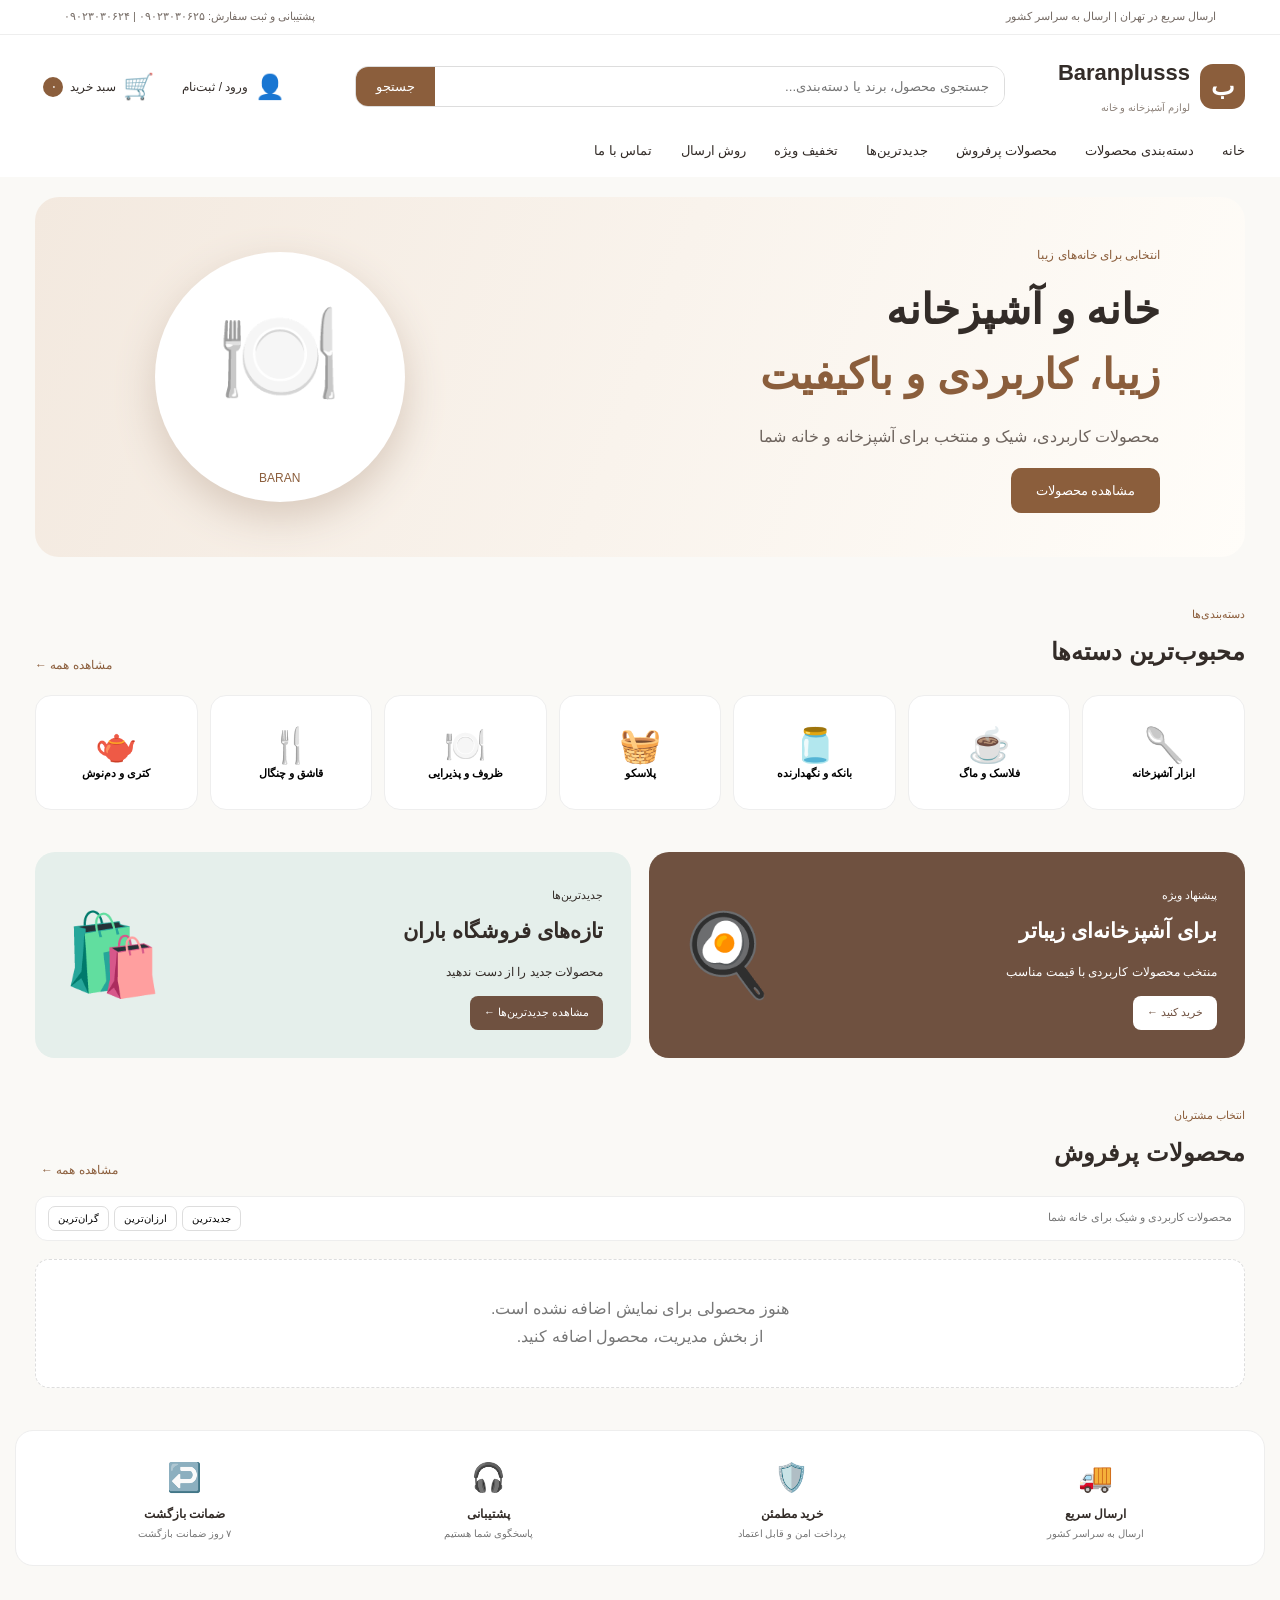
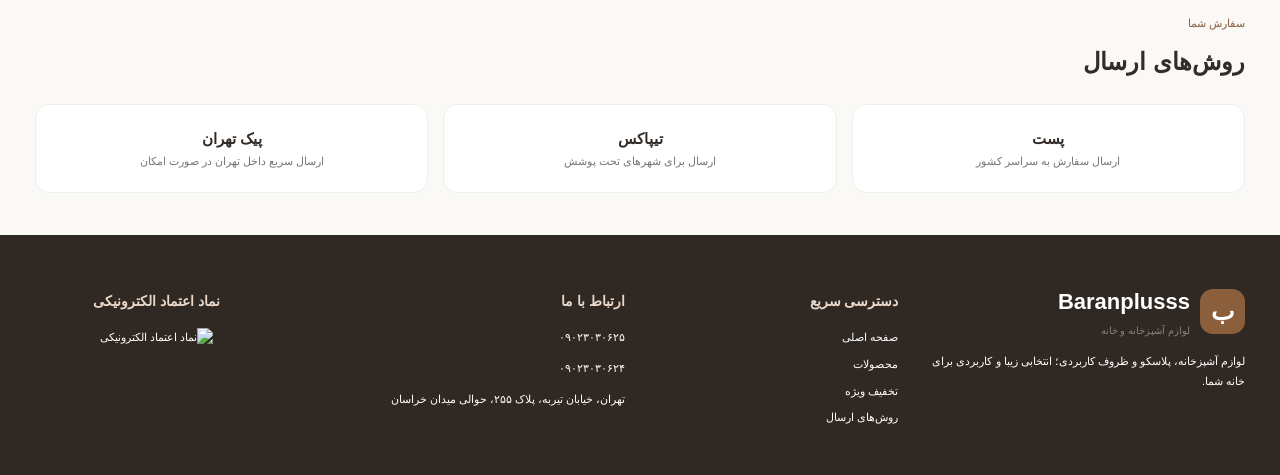
==== index.html @ 358d0032 "Add files via upload" ====
<!doctype html>
<html lang="fa" dir="rtl">
<head>
<meta charset="UTF-8">
<meta name="viewport" content="width=device-width, initial-scale=1.0">
<title>۷۶۶۰۵۲۸</title>
<link rel="stylesheet" href="style.css">
<meta name="enamad" content="7660528" />
</head>
<body>
<header class="site-header">
  <div class="topline"><div>ارسال سریع در تهران | ارسال به سراسر کشور</div><div>پشتیبانی و ثبت سفارش: ۰۹۰۲۳۰۳۰۶۲۵ | ۰۹۰۲۳۰۳۰۶۲۴</div></div>
  <div class="header-main">
    <a class="logo" href="#home"><span class="logo-mark">ب</span><span><strong>Baranplusss</strong><small>لوازم آشپزخانه و خانه</small></span></a>
    <div class="search"><input id="search" placeholder="جستجوی محصول، برند یا دسته‌بندی..."><button onclick="searchProducts()">جستجو</button></div>
    <div class="head-actions"><button class="account" onclick="openAccount()"><span class="person-icon">👤</span><span id="accountLabel">ورود / ثبت‌نام</span></button><button class="cart" onclick="showCart()"><span class="cart-icon">🛒</span><span>سبد خرید</span><b class="count" id="cartCount">۰</b></button></div>
  </div>
  <nav class="main-nav"><a href="#home">خانه</a><a href="#categories">دسته‌بندی محصولات</a><a href="#products">محصولات پرفروش</a><a href="#new">جدیدترین‌ها</a><a href="#offers">تخفیف ویژه</a><a href="#shipping">روش ارسال</a><a href="#contact">تماس با ما</a></nav>
</header>
<main id="home">
<section class="hero-wrap"><div class="hero"><div class="hero-copy"><span class="eyebrow">انتخابی برای خانه‌های زیبا</span><h1>خانه و آشپزخانه<br><b>زیبا، کاربردی و باکیفیت</b></h1><p>محصولات کاربردی، شیک و منتخب برای آشپزخانه و خانه شما</p><a class="primary" href="#products">مشاهده محصولات</a></div><div class="hero-visual"><div class="hero-circle">🍽️<span>BARAN</span></div></div></div></section>
<section id="categories" class="section"><div class="heading"><div><span>دسته‌بندی‌ها</span><h2>محبوب‌ترین دسته‌ها</h2></div><a href="#products">مشاهده همه ←</a></div><div class="cat-grid">
<button onclick="filterCategory('ابزار آشپزخانه')"><i>🥄</i><b>ابزار آشپزخانه</b></button><button onclick="filterCategory('فلاسک و ماگ')"><i>☕</i><b>فلاسک و ماگ</b></button><button onclick="filterCategory('بانکه و ظروف نگهدارنده')"><i>🫙</i><b>بانکه و نگهدارنده</b></button><button onclick="filterCategory('پلاسکو')"><i>🧺</i><b>پلاسکو</b></button><button onclick="filterCategory('ظروف و پذیرایی')"><i>🍽️</i><b>ظروف و پذیرایی</b></button><button onclick="filterCategory('قاشق و چنگال')"><i>🍴</i><b>قاشق و چنگال</b></button><button onclick="filterCategory('کتری و دم‌نوش')"><i>🫖</i><b>کتری و دم‌نوش</b></button>
</div></section>
<section id="offers" class="promo section"><div class="promo-card dark"><div><span>پیشنهاد ویژه</span><h2>برای آشپزخانه‌ای زیباتر</h2><p>منتخب محصولات کاربردی با قیمت مناسب</p><a href="#products">خرید کنید ←</a></div><div class="promo-icon">🍳</div></div><div class="promo-card light"><div><span>جدیدترین‌ها</span><h2>تازه‌های فروشگاه باران</h2><p>محصولات جدید را از دست ندهید</p><a href="#new">مشاهده جدیدترین‌ها ←</a></div><div class="promo-icon">🛍️</div></div></section>
<section id="products" class="section"><div class="heading"><div><span>انتخاب مشتریان</span><h2>محصولات پرفروش</h2></div><button class="view-all" onclick="resetProducts()">مشاهده همه ←</button></div><div class="toolbar"><span>محصولات کاربردی و شیک برای خانه شما</span><div><button onclick="sortProducts('new')">جدیدترین</button><button onclick="sortProducts('priceLow')">ارزان‌ترین</button><button onclick="sortProducts('priceHigh')">گران‌ترین</button></div></div><div id="productGrid" class="products"></div></section>
<section id="new" class="section trust-strip"><div><span>🚚</span><b>ارسال سریع</b><small>ارسال به سراسر کشور</small></div><div><span>🛡️</span><b>خرید مطمئن</b><small>پرداخت امن و قابل اعتماد</small></div><div><span>🎧</span><b>پشتیبانی</b><small>پاسخگوی شما هستیم</small></div><div><span>↩️</span><b>ضمانت بازگشت</b><small>۷ روز ضمانت بازگشت</small></div></section>
<section id="shipping" class="section shipping"><div class="heading"><div><span>سفارش شما</span><h2>روش‌های ارسال</h2></div></div><div class="shipping-grid"><div><b>پست</b><small>ارسال سفارش به سراسر کشور</small></div><div><b>تیپاکس</b><small>ارسال برای شهرهای تحت پوشش</small></div><div><b>پیک تهران</b><small>ارسال سریع داخل تهران در صورت امکان</small></div></div></section>
</main>
<footer id="contact"><div class="footer-about"><a class="logo footer-logo" href="#home"><span class="logo-mark">ب</span><span><strong>Baranplusss</strong><small>لوازم آشپزخانه و خانه</small></span></a><p>لوازم آشپزخانه، پلاسکو و ظروف کاربردی؛ انتخابی زیبا و کاربردی برای خانه شما.</p></div><div><h3>دسترسی سریع</h3><a href="#home">صفحه اصلی</a><a href="#products">محصولات</a><a href="#offers">تخفیف ویژه</a><a href="#shipping">روش‌های ارسال</a></div><div><h3>ارتباط با ما</h3><p>۰۹۰۲۳۰۳۰۶۲۵</p><p>۰۹۰۲۳۰۳۰۶۲۴</p><p>تهران، خیابان تیربه، پلاک ۲۵۵، حوالی میدان خراسان</p></div><div class="trust"><h3>نماد اعتماد الکترونیکی</h3><div id="enamad-seal"><a referrerpolicy='origin' target='_blank' href='https://trustseal.enamad.ir/?id=7609606&Code=vjbl4SvuzmRtcVj6B2x0D2SZKfOHDxRC'><img referrerpolicy='origin' src='https://trustseal.enamad.ir/logo.aspx?id=7609606&Code=vjbl4SvuzmRtcVj6B2x0D2SZKfOHDxRC' alt='نماد اعتماد الکترونیکی' code='vjbl4SvuzmRtcVj6B2x0D2SZKfOHDxRC'></a></div></div></footer>
<div id="productModal" class="modal"></div><div id="accountModal" class="modal"></div><div id="cartModal" class="modal"></div><div id="checkoutModal" class="modal"></div><div id="toast" class="toast"></div>
<script>
const defaultProducts=[];let products=JSON.parse(localStorage.getItem('baran_products')||'null')||defaultProducts;let cartItems=JSON.parse(localStorage.getItem('baran_cart')||'[]');let galleryIndex=0;let selectedProduct=null;
const faDigits='۰۱۲۳۴۵۶۷۸۹';function num(v){let s=String(v??'').replace(/[۰-۹]/g,d=>String(faDigits.indexOf(d))).replace(/[٠-٩]/g,d=>String('٠١٢٣٤٥٦٧٨٩'.indexOf(d))).replace(/[٬,،\s]/g,'');return Number(s.replace(/[^0-9.-]/g,''))||0}function money(v){return num(v).toLocaleString('fa-IR')}function saveCart(){localStorage.setItem('baran_cart',JSON.stringify(cartItems))}function saveProducts(){localStorage.setItem('baran_products',JSON.stringify(products))}
function imageList(p){let a=Array.isArray(p.images)?p.images.filter(Boolean):[];if(!a.length&&p.image)a=[p.image];return a}function discount(p){let old=num(p.oldPrice||p.originalPrice);let price=num(p.price);return old>price?Math.round((old-price)/old*100):0}
function render(list=products){const grid=document.querySelector('#productGrid');if(!list.length){grid.innerHTML='<div class="empty-products">هنوز محصولی برای نمایش اضافه نشده است.<br><a href="admin.html">از بخش مدیریت، محصول اضافه کنید.</a></div>';updateCartCount();return}grid.innerHTML=list.map((p,i)=>{let imgs=imageList(p),d=discount(p),old=num(p.oldPrice||p.originalPrice);let src=imgs[0];return `<article class="product"><div class="pic" onclick="openProduct(${i})" style="cursor:pointer">${d?`<span class="badge">٪${money(d)} تخفیف</span>`:''}<button class="heart" onclick="event.stopPropagation();showToast('به علاقه‌مندی‌ها اضافه شد')">♡</button>${src?`<img src="${src}" alt="${p.name}">`:`<span class="pic-fallback">${p.emoji||'🛍️'}</span>`}${imgs.length>1?`<span class="dots">${imgs.map((_,j)=>`<i class="${j===0?'active':''}"></i>`).join('')}</span>`:''}</div><div class="product-body"><span class="product-cat">${p.cat||'خانه و آشپزخانه'}</span><h3>${p.name}</h3><div class="price-row"><div><div class="price">${money(p.price)} <small>تومان</small></div>${old>num(p.price)?`<div class="old-price">${money(old)} تومان</div>`:''}</div>${d?`<span class="discount">٪${money(d)}</span>`:''}</div><div class="stock">${Number(p.stock||0)>0?'موجود':'ناموجود'}</div><button class="add" ${Number(p.stock||0)<=0?'disabled':''} onclick="addToCart(${i})">افزودن به سبد خرید 🛒</button></div></article>`}).join('');updateCartCount()}
function updateCartCount(){let n=cartItems.reduce((s,x)=>s+Number(x.qty||0),0);document.querySelector('#cartCount').textContent=n.toLocaleString('fa-IR')}
function addToCart(i){let p=products[i];if(!p||Number(p.stock||0)<=0)return showToast('این محصول ناموجود است');let x=cartItems.find(x=>x.productIndex===i);if(x)x.qty++;else cartItems.push({productIndex:i,qty:1});saveCart();updateCartCount();showToast('محصول به سبد خرید اضافه شد')}
function openProduct(i){selectedProduct=products[i];galleryIndex=0;let p=selectedProduct,imgs=imageList(p),d=discount(p),old=num(p.oldPrice||p.originalPrice);let m=document.querySelector('#productModal');m.innerHTML=`<div class="modal-card"><button class="close" onclick="closeModal('productModal')">✕</button><div class="detail-grid"><div><div class="gallery-main">${imgs.length?`<img id="galleryImage" src="${imgs[0]}" alt="${p.name}">`:`<span class="pic-fallback">${p.emoji||'🛍️'}</span>`}${imgs.length>1?`<button class="gallery-arrow next" onclick="galleryMove(1)">‹</button><button class="gallery-arrow prev" onclick="galleryMove(-1)">›</button>`:''}</div>${imgs.length>1?`<div class="thumbs">${imgs.map((x,j)=>`<button class="${j===0?'active':''}" onclick="setGallery(${j})"><img src="${x}"></button>`).join('')}</div>`:''}</div><div class="detail-info"><span class="product-cat">${p.cat||'خانه و آشپزخانه'}</span><h2>${p.name}</h2><div class="price-row"><div><div class="price">${money(p.price)} تومان</div>${old>num(p.price)?`<div class="old-price">${money(old)} تومان</div>`:''}</div>${d?`<span class="discount">٪${money(d)} تخفیف</span>`:''}</div><div class="detail-specs">${p.description?`<b>توضیحات</b><br>${p.description}<br><br>`:''}${p.color?`🎨 رنگ: ${p.color}<br>`:''}${p.dimensions?`📏 ابعاد: ${p.dimensions}<br>`:''}${p.material?`🧱 جنس: ${p.material}<br>`:''}${p.brand?`🏷️ برند: ${p.brand}<br>`:''}${p.weight?`⚖️ وزن: ${p.weight}<br>`:''}📦 وضعیت: ${Number(p.stock||0)>0?'موجود':'ناموجود'}</div><button class="add" ${Number(p.stock||0)<=0?'disabled':''} onclick="addToCart(products.indexOf(selectedProduct));closeModal('productModal')">افزودن به سبد خرید 🛒</button></div></div></div>`;m.classList.add('open')}
function galleryMove(d){let imgs=imageList(selectedProduct);galleryIndex=(galleryIndex+d+imgs.length)%imgs.length;setGallery(galleryIndex)}function setGallery(i){let imgs=imageList(selectedProduct);galleryIndex=i;let im=document.querySelector('#galleryImage');if(im)im.src=imgs[i];document.querySelectorAll('.thumbs button').forEach((b,j)=>b.classList.toggle('active',j===i))}
function openAccount(){let u=JSON.parse(localStorage.getItem('baran_user')||'null');let m=document.querySelector('#accountModal');m.innerHTML=`<div class="modal-card account-form"><button class="close" onclick="closeModal('accountModal')">✕</button>${u?`<h2>👤 حساب کاربری</h2><p>سلام ${u.name||''} 🌷</p><p>شماره موبایل: ${u.phone||'-'}</p><p>ایمیل: ${u.email||'-'}</p><div class="account-note">اطلاعات حساب روی همین مرورگر ذخیره می‌شود.</div><button onclick="localStorage.removeItem('baran_user');closeModal('accountModal');updateAccount()">خروج از حساب</button>`:`<h2>ورود / ثبت‌نام</h2><p class="account-note">برای خرید راحت‌تر، اطلاعات خود را ثبت کنید.</p><input id="uName" placeholder="نام و نام خانوادگی"><input id="uPhone" placeholder="شماره موبایل"><input id="uEmail" type="email" placeholder="ایمیل (اختیاری)"><button onclick="saveUser()">ثبت اطلاعات</button>`}</div>`;m.classList.add('open')}
function saveUser(){let name=document.querySelector('#uName').value.trim(),phone=document.querySelector('#uPhone').value.trim(),email=document.querySelector('#uEmail').value.trim();if(!name||!phone)return showToast('نام و شماره موبایل را وارد کنید');localStorage.setItem('baran_user',JSON.stringify({name,phone,email}));closeModal('accountModal');updateAccount();showToast('اطلاعات حساب ذخیره شد')}
function updateAccount(){let u=JSON.parse(localStorage.getItem('baran_user')||'null');document.querySelector('#accountLabel').textContent=u?'حساب من':'ورود / ثبت‌نام'}
function showCart(){let m=document.querySelector('#cartModal');if(!cartItems.length){m.innerHTML='<div class="modal-card"><button class="close" onclick="closeModal(\'cartModal\')">✕</button><h2>🛒 سبد خرید</h2><p>سبد خرید شما خالی است.</p></div>';m.classList.add('open');return}let rows=cartItems.map((x,i)=>{let p=products[x.productIndex];return p?`<div class="cart-item"><div><b>${p.name}</b><br>${money(p.price)} تومان</div><div class="qty"><button onclick="changeQty(${i},-1)">−</button> ${x.qty} <button onclick="changeQty(${i},1)">+</button></div></div>`:''}).join('');m.innerHTML=`<div class="modal-card"><button class="close" onclick="closeModal('cartModal')">✕</button><h2>🛒 سبد خرید</h2>${rows}<div class="cart-total">جمع کل: ${money(cartTotal())} تومان</div><button class="add" onclick="checkout()">ادامه و ثبت سفارش 💳</button></div>`;m.classList.add('open')}
function cartTotal(){return cartItems.reduce((t,x)=>{let p=products[x.productIndex];return t+(p?num(p.price)*Number(x.qty||0):0)},0)}function changeQty(i,d){if(!cartItems[i])return;cartItems[i].qty+=d;if(cartItems[i].qty<=0)cartItems.splice(i,1);saveCart();updateCartCount();showCart()}
function checkout(){let u=JSON.parse(localStorage.getItem('baran_user')||'null');document.querySelector('#cartModal').classList.remove('open');let m=document.querySelector('#checkoutModal');m.innerHTML=`<div class="modal-card checkout-form"><button class="close" onclick="closeModal('checkoutModal')">✕</button><h2>🧾 ثبت سفارش</h2><p>مبلغ سفارش: <b>${money(cartTotal())} تومان</b></p><input id="cname" value="${u?.name||''}" placeholder="نام و نام خانوادگی"><input id="phone" value="${u?.phone||''}" placeholder="شماره موبایل"><textarea id="address" placeholder="آدرس کامل ارسال"></textarea><input id="postal" placeholder="کد پستی ۱۰ رقمی"><select id="shipping"><option>پست</option><option>تیپاکس</option><option>پیک تهران</option></select><button onclick="fakePayment()">پرداخت آنلاین 💳</button></div>`;m.classList.add('open')}
function fakePayment(){let name=document.querySelector('#cname').value.trim(),phone=document.querySelector('#phone').value.trim(),address=document.querySelector('#address').value.trim(),postal=document.querySelector('#postal').value.trim();if(!name||!phone||!address||!postal)return showToast('لطفاً اطلاعات سفارش را کامل کنید');showToast('ثبت سفارش آزمایشی انجام شد؛ درگاه واقعی پس از تأیید بیت‌پی متصل می‌شود');closeModal('checkoutModal')}
function closeModal(id){document.querySelector('#'+id).classList.remove('open')}function showToast(t){let x=document.querySelector('#toast');x.textContent=t;x.style.display='block';setTimeout(()=>x.style.display='none',2300)}function searchProducts(){let q=document.querySelector('#search').value.trim();render(q?products.filter(p=>(p.name+' '+p.cat+' '+(p.brand||'')).includes(q)):products);document.querySelector('#products').scrollIntoView({behavior:'smooth'})}function filterCategory(cat){render(products.filter(p=>p.cat===cat));document.querySelector('#products').scrollIntoView({behavior:'smooth'})}function resetProducts(){render()}function sortProducts(type){let a=[...products];if(type==='priceLow')a.sort((x,y)=>num(x.price)-num(y.price));if(type==='priceHigh')a.sort((x,y)=>num(y.price)-num(x.price));if(type==='new')a.reverse();render(a)}updateAccount();render();
</script>
</body>
</html>
---- style.css ----
*{box-sizing:border-box}html{scroll-behavior:smooth}body{margin:0;background:#faf9f6;color:#332c28;font-family:Tahoma,Arial,sans-serif;line-height:1.8}button,input,textarea,select{font-family:inherit}button,a{cursor:pointer}a{text-decoration:none;color:inherit}.topline{background:#fff;border-bottom:1px solid #eee;padding:7px 5%;display:flex;justify-content:space-between;color:#756b65;font-size:11px}.site-header{background:#fff}.header-main{max-width:1250px;margin:auto;padding:18px 20px;display:flex;align-items:center;gap:20px}.logo{display:flex;align-items:center;gap:10px;min-width:220px}.logo-mark{width:45px;height:45px;border-radius:13px;background:#8b5e3c;color:#fff;display:grid;place-items:center;font-size:25px;font-weight:bold}.logo strong{font-size:22px;display:block}.logo small{font-size:10px;color:#8c8179}.search{flex:1;display:flex;border:1px solid #ddd;border-radius:13px;overflow:hidden;max-width:650px}.search input{border:0;outline:0;padding:12px 15px;flex:1;background:#fff}.search button{border:0;background:#8b5e3c;color:#fff;padding:0 20px}.head-actions{display:flex;align-items:center;gap:12px;margin-right:auto}.account,.cart{border:0;background:#fff;color:#332c28;display:flex;align-items:center;gap:7px;padding:8px;border-radius:10px;font-size:12px}.account:hover,.cart:hover{background:#f3eee9}.person-icon{font-size:24px}.cart-icon{font-size:25px}.count{background:#8b5e3c;color:#fff;border-radius:50%;min-width:20px;height:20px;display:grid;place-items:center;font-size:10px}.main-nav{max-width:1250px;margin:auto;display:flex;gap:28px;padding:0 20px 14px;font-size:13px}.main-nav a:hover{color:#8b5e3c}.hero-wrap{max-width:1250px;margin:20px auto;padding:0 20px}.hero{min-height:360px;border-radius:24px;background:linear-gradient(110deg,#f3e9df,#fffdf9);display:flex;align-items:center;justify-content:space-between;overflow:hidden;padding:35px 7%}.hero-copy{max-width:600px}.eyebrow{font-size:12px;color:#8b5e3c}.hero h1{font-size:42px;line-height:1.55;margin:8px 0}.hero h1 b{color:#8b5e3c}.hero p{color:#6e645e}.primary{display:inline-block;background:#8b5e3c;color:#fff;padding:11px 25px;border-radius:10px;font-size:13px}.hero-visual{width:320px;height:280px;display:grid;place-items:center}.hero-circle{width:250px;height:250px;border-radius:50%;background:#fff;box-shadow:0 15px 40px #d8c9bc;display:grid;place-items:center;font-size:100px}.hero-circle span{font-size:12px;color:#8b5e3c}.section{max-width:1250px;margin:42px auto;padding:0 20px}.heading{display:flex;justify-content:space-between;align-items:end;margin-bottom:18px}.heading span{font-size:11px;color:#8b5e3c}.heading h2{margin:3px 0;font-size:24px}.heading a,.view-all{border:0;background:none;color:#8b5e3c;font-size:12px}.cat-grid{display:grid;grid-template-columns:repeat(7,1fr);gap:12px}.cat-grid button{background:#fff;border:1px solid #eee;border-radius:16px;padding:16px 5px;min-height:115px;transition:.2s}.cat-grid button:hover{transform:translateY(-3px);box-shadow:0 8px 20px #0000000b}.cat-grid i{font-style:normal;font-size:34px;display:block}.cat-grid b{font-size:11px}.promo{display:grid;grid-template-columns:1fr 1fr;gap:18px}.promo-card{border-radius:20px;padding:28px;min-height:180px;display:flex;justify-content:space-between;align-items:center;overflow:hidden}.promo-card.dark{background:#6f5140;color:#fff}.promo-card.light{background:#e5efeb}.promo-card span{font-size:11px}.promo-card h2{margin:4px 0;font-size:21px}.promo-card p{font-size:12px}.promo-card a{display:inline-block;background:#fff;color:#6f5140;padding:7px 14px;border-radius:8px;font-size:11px}.promo-card.light a{background:#6f5140;color:#fff}.promo-icon{font-size:80px}.toolbar{display:flex;justify-content:space-between;align-items:center;background:#fff;border:1px solid #eee;border-radius:12px;padding:9px 12px;margin-bottom:18px;font-size:11px;color:#777}.toolbar button{background:#fff;border:1px solid #ddd;border-radius:7px;padding:6px 9px;margin-right:5px;font-size:10px}.products{display:grid;grid-template-columns:repeat(4,1fr);gap:17px}.product{background:#fff;border:1px solid #eee;border-radius:17px;padding:9px;overflow:hidden;transition:.2s;box-shadow:0 4px 16px #00000008}.product:hover{transform:translateY(-3px);box-shadow:0 12px 28px #00000012}.pic{height:245px;background:#f8f5f2;border-radius:13px;position:relative;display:flex;align-items:center;justify-content:center;overflow:hidden}.pic img{width:100%;height:100%;object-fit:contain}.pic-fallback{font-size:70px}.badge{position:absolute;right:9px;top:9px;background:#b94b42;color:#fff;border-radius:8px;padding:2px 7px;font-size:10px;z-index:2}.heart{position:absolute;left:8px;top:8px;border:0;background:#fff;width:30px;height:30px;border-radius:50%;z-index:2}.dots{position:absolute;bottom:8px;left:50%;transform:translateX(-50%);display:flex;gap:4px;z-index:2}.dots i{width:5px;height:5px;border-radius:50%;background:#aaa}.dots i.active{background:#8b5e3c}.product-body{padding:8px 4px}.product-cat{font-size:9px;color:#999}.product h3{font-size:13px;min-height:43px;margin:4px 0}.price-row{display:flex;align-items:center;justify-content:space-between;min-height:44px;gap:5px}.price{font-weight:bold;font-size:15px}.old-price{font-size:10px;color:#aaa;text-decoration:line-through}.discount{background:#f2e1db;color:#9a4a3d;border-radius:6px;padding:2px 5px;font-size:9px}.add{width:100%;border:0;background:#8b5e3c;color:#fff;border-radius:9px;padding:9px;font-size:11px;margin-top:8px}.add:disabled{background:#bbb}.stock{font-size:9px;color:#777}.trust-strip{display:grid;grid-template-columns:repeat(4,1fr);background:#fff;border:1px solid #eee;border-radius:18px;padding:22px;gap:10px}.trust-strip div{text-align:center}.trust-strip span{font-size:28px;display:block}.trust-strip b,.trust-strip small{display:block}.trust-strip b{font-size:12px}.trust-strip small{font-size:10px;color:#777}.shipping-grid{display:grid;grid-template-columns:repeat(3,1fr);gap:15px}.shipping-grid div{background:#fff;border:1px solid #eee;border-radius:14px;padding:20px;text-align:center}.shipping-grid b,.shipping-grid small{display:block}.shipping-grid b{font-size:15px}.shipping-grid small{font-size:11px;color:#777}footer{background:#302823;color:#fff;padding:40px max(20px,calc((100% - 1210px)/2));display:grid;grid-template-columns:1.3fr 1fr 1.3fr 1fr;gap:30px;font-size:11px}footer h3{color:#ead9ca;font-size:14px}footer a{display:block;margin:7px 0}.footer-note{color:#c8bdb6}.trust{text-align:center}.enamad-box{display:inline-flex;background:#fff;border-radius:12px;padding:8px;min-width:115px;min-height:115px;align-items:center;justify-content:center}.enamad-box img{max-width:105px;max-height:105px}.empty-products{grid-column:1/-1;background:#fff;border:1px dashed #ddd;padding:35px;border-radius:14px;text-align:center;color:#777}.modal{position:fixed;inset:0;background:#0008;z-index:9999;display:none;padding:20px;overflow:auto}.modal.open{display:flex;align-items:center;justify-content:center}.modal-card{background:#fff;border-radius:20px;width:min(900px,100%);max-height:92vh;overflow:auto;padding:20px;position:relative}.close{position:absolute;left:14px;top:12px;border:0;background:#eee;border-radius:50%;width:32px;height:32px}.detail-grid{display:grid;grid-template-columns:1fr 1fr;gap:25px}.gallery-main{height:390px;background:#f8f5f2;border-radius:16px;display:flex;align-items:center;justify-content:center;position:relative;overflow:hidden}.gallery-main img{width:100%;height:100%;object-fit:contain}.gallery-arrow{position:absolute;top:50%;transform:translateY(-50%);border:0;background:#fff9;width:38px;height:38px;border-radius:50%;font-size:20px}.gallery-arrow.next{left:10px}.gallery-arrow.prev{right:10px}.thumbs{display:flex;gap:7px;overflow:auto;margin-top:8px}.thumbs button{width:65px;height:65px;border:2px solid transparent;background:#f8f5f2;border-radius:9px;padding:2px}.thumbs button.active{border-color:#8b5e3c}.thumbs img{width:100%;height:100%;object-fit:contain}.detail-info h2{font-size:23px;margin:5px 0}.detail-specs{background:#faf8f5;border-radius:12px;padding:12px;font-size:11px;margin:15px 0}.detail-buy{display:flex;gap:10px;align-items:center}.account-form{max-width:430px;margin:auto}.account-form h2{margin-top:5px}.account-form input,.checkout-form input,.checkout-form textarea,.checkout-form select{width:100%;border:1px solid #ddd;border-radius:9px;padding:11px;margin:5px 0;outline:none}.account-form button,.checkout-form button{border:0;background:#8b5e3c;color:#fff;border-radius:9px;padding:10px 18px}.account-note{font-size:10px;color:#777;background:#faf8f5;padding:9px;border-radius:8px;margin:10px 0}.cart-item{display:flex;justify-content:space-between;gap:12px;padding:12px 0;border-bottom:1px solid #eee}.qty button{border:1px solid #ddd;background:#fff;border-radius:5px;width:25px}.cart-total{font-weight:bold;font-size:16px;margin:15px 0}.toast{position:fixed;bottom:22px;left:50%;transform:translateX(-50%);background:#302823;color:#fff;padding:11px 18px;border-radius:9px;z-index:10000;display:none;font-size:11px}@media(max-width:950px){.cat-grid{grid-template-columns:repeat(4,1fr)}.products{grid-template-columns:repeat(3,1fr)}footer{grid-template-columns:repeat(2,1fr)}}@media(max-width:700px){.topline{justify-content:center;text-align:center}.topline>div:first-child{display:none}.header-main{flex-wrap:wrap}.logo{min-width:auto}.head-actions{margin-right:0}.search{order:3;flex-basis:100%}.main-nav{overflow:auto;white-space:nowrap;gap:18px}.hero{flex-direction:column;text-align:center;padding:25px 15px}.hero h1{font-size:32px}.hero-visual{height:200px}.hero-circle{width:170px;height:170px;font-size:65px}.cat-grid{grid-template-columns:repeat(2,1fr)}.promo{grid-template-columns:1fr}.products{grid-template-columns:repeat(2,1fr);gap:10px}.pic{height:180px}.product h3{font-size:11px}.price{font-size:13px}.price-row{align-items:flex-start}.toolbar{flex-direction:column;align-items:flex-start;gap:8px}.trust-strip{grid-template-columns:repeat(2,1fr);gap:20px}.shipping-grid{grid-template-columns:1fr}footer{grid-template-columns:1fr;text-align:center}.detail-grid{grid-template-columns:1fr}.gallery-main{height:300px}.modal{padding:10px}}
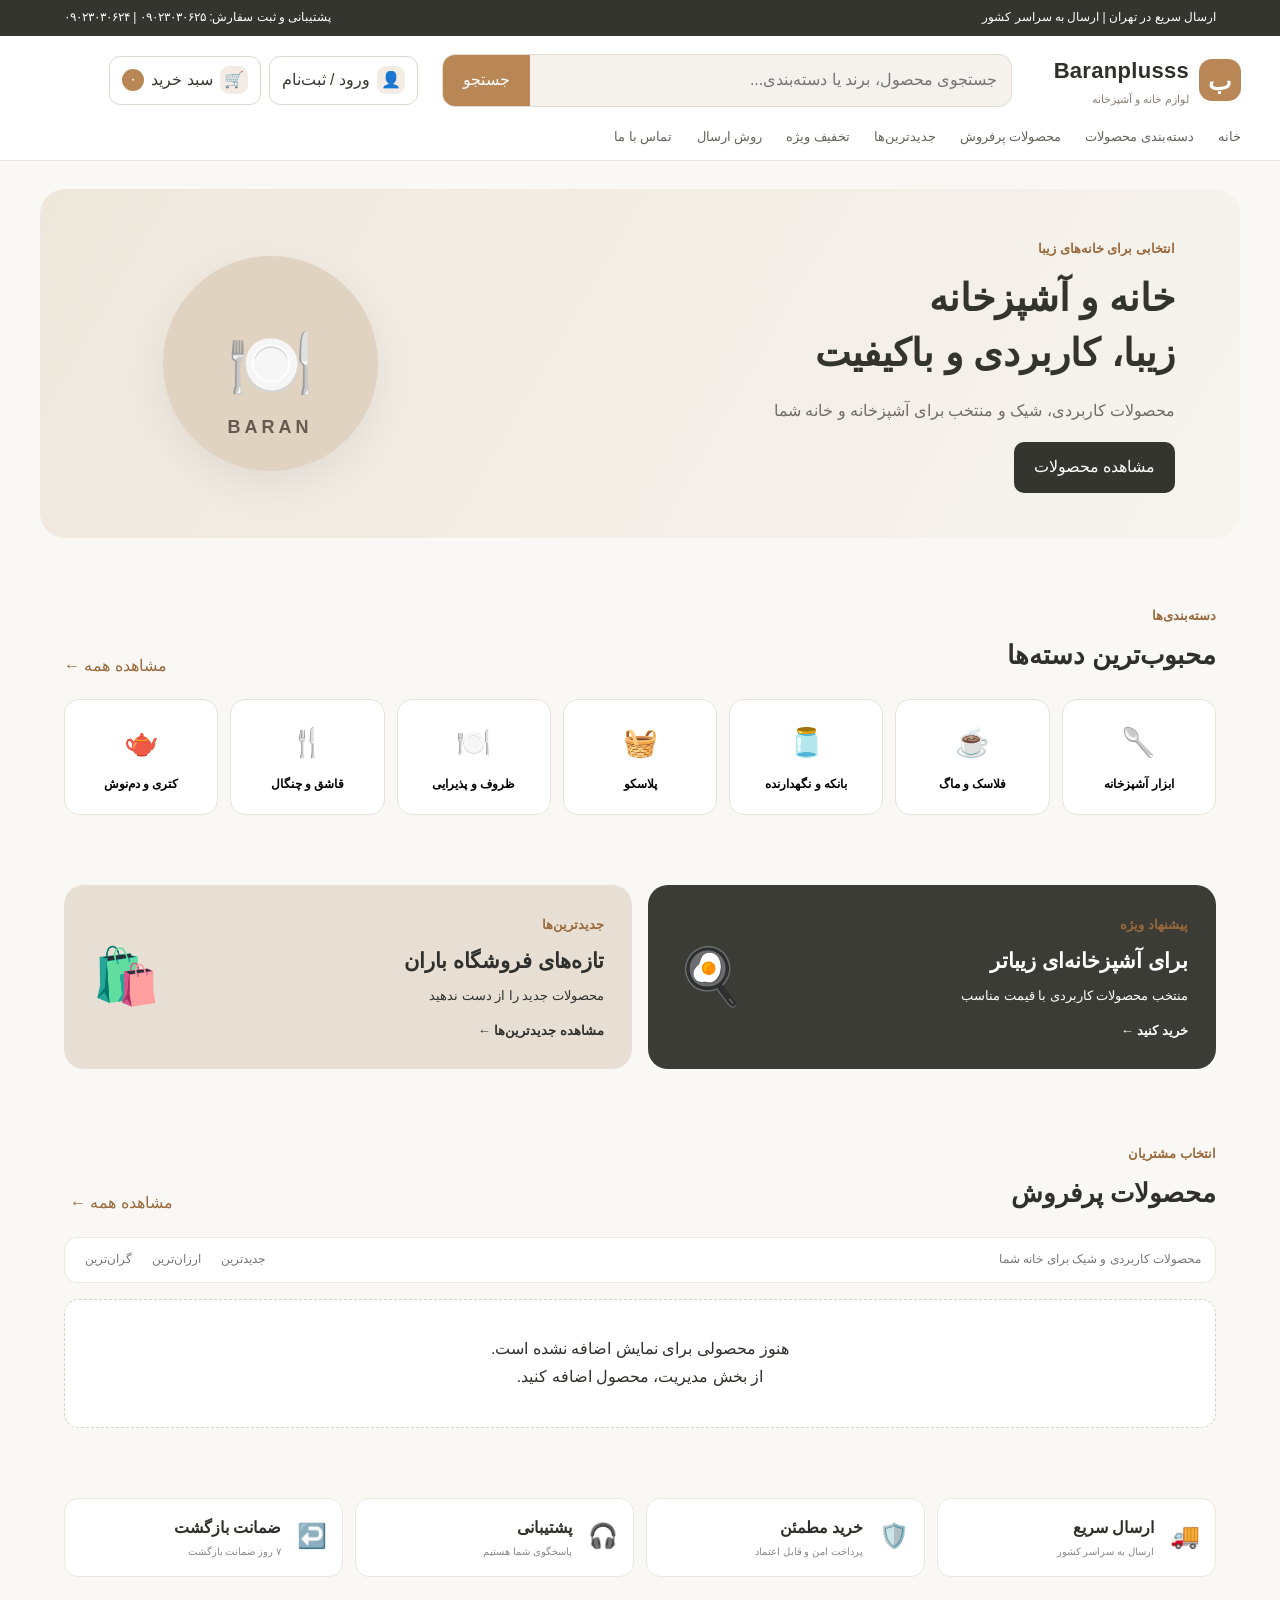
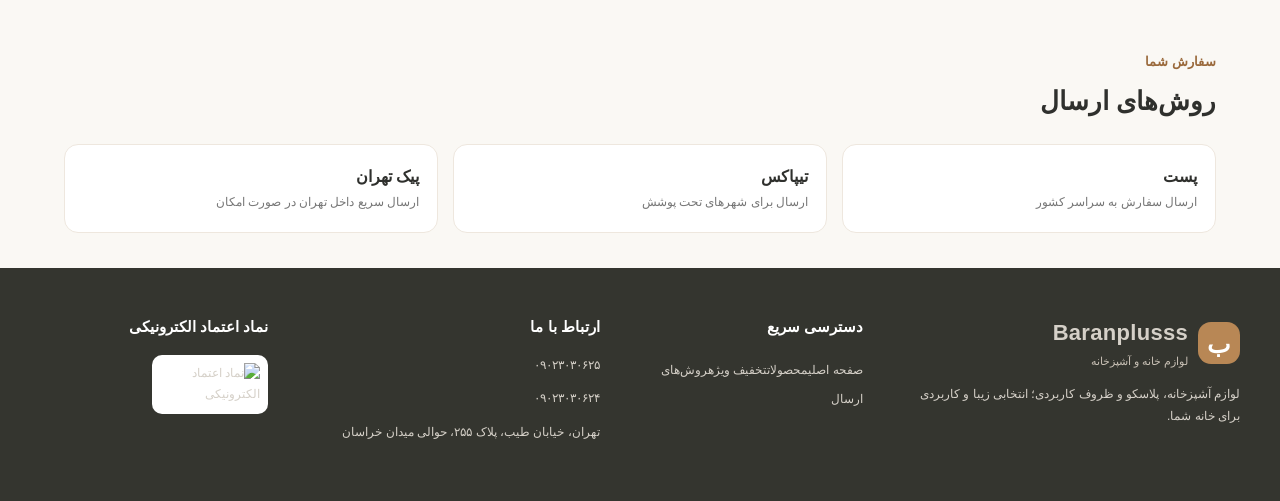
==== commit d9ed55fc: "Add files via upload" ====
--- a/index.html
+++ b/index.html
@@ -3,7 +3,7 @@
 <head>
 <meta charset="UTF-8">
 <meta name="viewport" content="width=device-width, initial-scale=1.0">
-<title>۷۶۶۰۵۲۸</title>
+<title>Baranplusss | خانه و آشپزخانه</title>
 <link rel="stylesheet" href="style.css">
 <meta name="enamad" content="7660528" />
 </head>
@@ -11,7 +11,7 @@
 <header class="site-header">
   <div class="topline"><div>ارسال سریع در تهران | ارسال به سراسر کشور</div><div>پشتیبانی و ثبت سفارش: ۰۹۰۲۳۰۳۰۶۲۵ | ۰۹۰۲۳۰۳۰۶۲۴</div></div>
   <div class="header-main">
-    <a class="logo" href="#home"><span class="logo-mark">ب</span><span><strong>Baranplusss</strong><small>لوازم آشپزخانه و خانه</small></span></a>
+    <a class="logo" href="#home"><span class="logo-mark">ب</span><span><strong>Baranplusss</strong><small>لوازم خانه و آشپزخانه</small></span></a>
     <div class="search"><input id="search" placeholder="جستجوی محصول، برند یا دسته‌بندی..."><button onclick="searchProducts()">جستجو</button></div>
     <div class="head-actions"><button class="account" onclick="openAccount()"><span class="person-icon">👤</span><span id="accountLabel">ورود / ثبت‌نام</span></button><button class="cart" onclick="showCart()"><span class="cart-icon">🛒</span><span>سبد خرید</span><b class="count" id="cartCount">۰</b></button></div>
   </div>
@@ -27,8 +27,8 @@
 <section id="new" class="section trust-strip"><div><span>🚚</span><b>ارسال سریع</b><small>ارسال به سراسر کشور</small></div><div><span>🛡️</span><b>خرید مطمئن</b><small>پرداخت امن و قابل اعتماد</small></div><div><span>🎧</span><b>پشتیبانی</b><small>پاسخگوی شما هستیم</small></div><div><span>↩️</span><b>ضمانت بازگشت</b><small>۷ روز ضمانت بازگشت</small></div></section>
 <section id="shipping" class="section shipping"><div class="heading"><div><span>سفارش شما</span><h2>روش‌های ارسال</h2></div></div><div class="shipping-grid"><div><b>پست</b><small>ارسال سفارش به سراسر کشور</small></div><div><b>تیپاکس</b><small>ارسال برای شهرهای تحت پوشش</small></div><div><b>پیک تهران</b><small>ارسال سریع داخل تهران در صورت امکان</small></div></div></section>
 </main>
-<footer id="contact"><div class="footer-about"><a class="logo footer-logo" href="#home"><span class="logo-mark">ب</span><span><strong>Baranplusss</strong><small>لوازم آشپزخانه و خانه</small></span></a><p>لوازم آشپزخانه، پلاسکو و ظروف کاربردی؛ انتخابی زیبا و کاربردی برای خانه شما.</p></div><div><h3>دسترسی سریع</h3><a href="#home">صفحه اصلی</a><a href="#products">محصولات</a><a href="#offers">تخفیف ویژه</a><a href="#shipping">روش‌های ارسال</a></div><div><h3>ارتباط با ما</h3><p>۰۹۰۲۳۰۳۰۶۲۵</p><p>۰۹۰۲۳۰۳۰۶۲۴</p><p>تهران، خیابان تیربه، پلاک ۲۵۵، حوالی میدان خراسان</p></div><div class="trust"><h3>نماد اعتماد الکترونیکی</h3><div id="enamad-seal"><a referrerpolicy='origin' target='_blank' href='https://trustseal.enamad.ir/?id=7609606&Code=vjbl4SvuzmRtcVj6B2x0D2SZKfOHDxRC'><img referrerpolicy='origin' src='https://trustseal.enamad.ir/logo.aspx?id=7609606&Code=vjbl4SvuzmRtcVj6B2x0D2SZKfOHDxRC' alt='نماد اعتماد الکترونیکی' code='vjbl4SvuzmRtcVj6B2x0D2SZKfOHDxRC'></a></div></div></footer>
-<div id="productModal" class="modal"></div><div id="accountModal" class="modal"></div><div id="cartModal" class="modal"></div><div id="checkoutModal" class="modal"></div><div id="toast" class="toast"></div>
+<footer id="contact"><div class="footer-about"><a class="logo footer-logo" href="#home"><span class="logo-mark">ب</span><span><strong>Baranplusss</strong><small>لوازم خانه و آشپزخانه</small></span></a><p>لوازم آشپزخانه، پلاسکو و ظروف کاربردی؛ انتخابی زیبا و کاربردی برای خانه شما.</p></div><div><h3>دسترسی سریع</h3><a href="#home">صفحه اصلی</a><a href="#products">محصولات</a><a href="#offers">تخفیف ویژه</a><a href="#shipping">روش‌های ارسال</a></div><div><h3>ارتباط با ما</h3><p>۰۹۰۲۳۰۳۰۶۲۵</p><p>۰۹۰۲۳۰۳۰۶۲۴</p><p>تهران، خیابان طیب، پلاک ۲۵۵، حوالی میدان خراسان</p></div><div class="trust"><h3>نماد اعتماد الکترونیکی</h3><div id="enamad-seal"><a referrerpolicy='origin' target='_blank' href='https://trustseal.enamad.ir/?id=7609606&Code=vjbl4SvuzmRtcVj6B2x0D2SZKfOHDxRC'><img referrerpolicy='origin' src='https://trustseal.enamad.ir/logo.aspx?id=7609606&Code=vjbl4SvuzmRtcVj6B2x0D2SZKfOHDxRC' alt='نماد اعتماد الکترونیکی' code='vjbl4SvuzmRtcVj6B2x0D2SZKfOHDxRC'></a></div></div></footer>
+<div id="accountModal" class="modal"></div><div id="cartModal" class="modal"></div><div id="checkoutModal" class="modal"></div><div id="toast" class="toast"></div>
 <script>
 const defaultProducts=[];let products=JSON.parse(localStorage.getItem('baran_products')||'null')||defaultProducts;let cartItems=JSON.parse(localStorage.getItem('baran_cart')||'[]');let galleryIndex=0;let selectedProduct=null;
 const faDigits='۰۱۲۳۴۵۶۷۸۹';function num(v){let s=String(v??'').replace(/[۰-۹]/g,d=>String(faDigits.indexOf(d))).replace(/[٠-٩]/g,d=>String('٠١٢٣٤٥٦٧٨٩'.indexOf(d))).replace(/[٬,،\s]/g,'');return Number(s.replace(/[^0-9.-]/g,''))||0}function money(v){return num(v).toLocaleString('fa-IR')}function saveCart(){localStorage.setItem('baran_cart',JSON.stringify(cartItems))}function saveProducts(){localStorage.setItem('baran_products',JSON.stringify(products))}
@@ -36,8 +36,7 @@
 function render(list=products){const grid=document.querySelector('#productGrid');if(!list.length){grid.innerHTML='<div class="empty-products">هنوز محصولی برای نمایش اضافه نشده است.<br><a href="admin.html">از بخش مدیریت، محصول اضافه کنید.</a></div>';updateCartCount();return}grid.innerHTML=list.map((p,i)=>{let imgs=imageList(p),d=discount(p),old=num(p.oldPrice||p.originalPrice);let src=imgs[0];return `<article class="product"><div class="pic" onclick="openProduct(${i})" style="cursor:pointer">${d?`<span class="badge">٪${money(d)} تخفیف</span>`:''}<button class="heart" onclick="event.stopPropagation();showToast('به علاقه‌مندی‌ها اضافه شد')">♡</button>${src?`<img src="${src}" alt="${p.name}">`:`<span class="pic-fallback">${p.emoji||'🛍️'}</span>`}${imgs.length>1?`<span class="dots">${imgs.map((_,j)=>`<i class="${j===0?'active':''}"></i>`).join('')}</span>`:''}</div><div class="product-body"><span class="product-cat">${p.cat||'خانه و آشپزخانه'}</span><h3>${p.name}</h3><div class="price-row"><div><div class="price">${money(p.price)} <small>تومان</small></div>${old>num(p.price)?`<div class="old-price">${money(old)} تومان</div>`:''}</div>${d?`<span class="discount">٪${money(d)}</span>`:''}</div><div class="stock">${Number(p.stock||0)>0?'موجود':'ناموجود'}</div><button class="add" ${Number(p.stock||0)<=0?'disabled':''} onclick="addToCart(${i})">افزودن به سبد خرید 🛒</button></div></article>`}).join('');updateCartCount()}
 function updateCartCount(){let n=cartItems.reduce((s,x)=>s+Number(x.qty||0),0);document.querySelector('#cartCount').textContent=n.toLocaleString('fa-IR')}
 function addToCart(i){let p=products[i];if(!p||Number(p.stock||0)<=0)return showToast('این محصول ناموجود است');let x=cartItems.find(x=>x.productIndex===i);if(x)x.qty++;else cartItems.push({productIndex:i,qty:1});saveCart();updateCartCount();showToast('محصول به سبد خرید اضافه شد')}
-function openProduct(i){selectedProduct=products[i];galleryIndex=0;let p=selectedProduct,imgs=imageList(p),d=discount(p),old=num(p.oldPrice||p.originalPrice);let m=document.querySelector('#productModal');m.innerHTML=`<div class="modal-card"><button class="close" onclick="closeModal('productModal')">✕</button><div class="detail-grid"><div><div class="gallery-main">${imgs.length?`<img id="galleryImage" src="${imgs[0]}" alt="${p.name}">`:`<span class="pic-fallback">${p.emoji||'🛍️'}</span>`}${imgs.length>1?`<button class="gallery-arrow next" onclick="galleryMove(1)">‹</button><button class="gallery-arrow prev" onclick="galleryMove(-1)">›</button>`:''}</div>${imgs.length>1?`<div class="thumbs">${imgs.map((x,j)=>`<button class="${j===0?'active':''}" onclick="setGallery(${j})"><img src="${x}"></button>`).join('')}</div>`:''}</div><div class="detail-info"><span class="product-cat">${p.cat||'خانه و آشپزخانه'}</span><h2>${p.name}</h2><div class="price-row"><div><div class="price">${money(p.price)} تومان</div>${old>num(p.price)?`<div class="old-price">${money(old)} تومان</div>`:''}</div>${d?`<span class="discount">٪${money(d)} تخفیف</span>`:''}</div><div class="detail-specs">${p.description?`<b>توضیحات</b><br>${p.description}<br><br>`:''}${p.color?`🎨 رنگ: ${p.color}<br>`:''}${p.dimensions?`📏 ابعاد: ${p.dimensions}<br>`:''}${p.material?`🧱 جنس: ${p.material}<br>`:''}${p.brand?`🏷️ برند: ${p.brand}<br>`:''}${p.weight?`⚖️ وزن: ${p.weight}<br>`:''}📦 وضعیت: ${Number(p.stock||0)>0?'موجود':'ناموجود'}</div><button class="add" ${Number(p.stock||0)<=0?'disabled':''} onclick="addToCart(products.indexOf(selectedProduct));closeModal('productModal')">افزودن به سبد خرید 🛒</button></div></div></div>`;m.classList.add('open')}
-function galleryMove(d){let imgs=imageList(selectedProduct);galleryIndex=(galleryIndex+d+imgs.length)%imgs.length;setGallery(galleryIndex)}function setGallery(i){let imgs=imageList(selectedProduct);galleryIndex=i;let im=document.querySelector('#galleryImage');if(im)im.src=imgs[i];document.querySelectorAll('.thumbs button').forEach((b,j)=>b.classList.toggle('active',j===i))}
+function openProduct(i){window.location.href='product.html?id='+encodeURIComponent(i)}
 function openAccount(){let u=JSON.parse(localStorage.getItem('baran_user')||'null');let m=document.querySelector('#accountModal');m.innerHTML=`<div class="modal-card account-form"><button class="close" onclick="closeModal('accountModal')">✕</button>${u?`<h2>👤 حساب کاربری</h2><p>سلام ${u.name||''} 🌷</p><p>شماره موبایل: ${u.phone||'-'}</p><p>ایمیل: ${u.email||'-'}</p><div class="account-note">اطلاعات حساب روی همین مرورگر ذخیره می‌شود.</div><button onclick="localStorage.removeItem('baran_user');closeModal('accountModal');updateAccount()">خروج از حساب</button>`:`<h2>ورود / ثبت‌نام</h2><p class="account-note">برای خرید راحت‌تر، اطلاعات خود را ثبت کنید.</p><input id="uName" placeholder="نام و نام خانوادگی"><input id="uPhone" placeholder="شماره موبایل"><input id="uEmail" type="email" placeholder="ایمیل (اختیاری)"><button onclick="saveUser()">ثبت اطلاعات</button>`}</div>`;m.classList.add('open')}
 function saveUser(){let name=document.querySelector('#uName').value.trim(),phone=document.querySelector('#uPhone').value.trim(),email=document.querySelector('#uEmail').value.trim();if(!name||!phone)return showToast('نام و شماره موبایل را وارد کنید');localStorage.setItem('baran_user',JSON.stringify({name,phone,email}));closeModal('accountModal');updateAccount();showToast('اطلاعات حساب ذخیره شد')}
 function updateAccount(){let u=JSON.parse(localStorage.getItem('baran_user')||'null');document.querySelector('#accountLabel').textContent=u?'حساب من':'ورود / ثبت‌نام'}
--- a/style.css
+++ b/style.css
@@ -1 +1,3 @@
-*{box-sizing:border-box}html{scroll-behavior:smooth}body{margin:0;background:#faf9f6;color:#332c28;font-family:Tahoma,Arial,sans-serif;line-height:1.8}button,input,textarea,select{font-family:inherit}button,a{cursor:pointer}a{text-decoration:none;color:inherit}.topline{background:#fff;border-bottom:1px solid #eee;padding:7px 5%;display:flex;justify-content:space-between;color:#756b65;font-size:11px}.site-header{background:#fff}.header-main{max-width:1250px;margin:auto;padding:18px 20px;display:flex;align-items:center;gap:20px}.logo{display:flex;align-items:center;gap:10px;min-width:220px}.logo-mark{width:45px;height:45px;border-radius:13px;background:#8b5e3c;color:#fff;display:grid;place-items:center;font-size:25px;font-weight:bold}.logo strong{font-size:22px;display:block}.logo small{font-size:10px;color:#8c8179}.search{flex:1;display:flex;border:1px solid #ddd;border-radius:13px;overflow:hidden;max-width:650px}.search input{border:0;outline:0;padding:12px 15px;flex:1;background:#fff}.search button{border:0;background:#8b5e3c;color:#fff;padding:0 20px}.head-actions{display:flex;align-items:center;gap:12px;margin-right:auto}.account,.cart{border:0;background:#fff;color:#332c28;display:flex;align-items:center;gap:7px;padding:8px;border-radius:10px;font-size:12px}.account:hover,.cart:hover{background:#f3eee9}.person-icon{font-size:24px}.cart-icon{font-size:25px}.count{background:#8b5e3c;color:#fff;border-radius:50%;min-width:20px;height:20px;display:grid;place-items:center;font-size:10px}.main-nav{max-width:1250px;margin:auto;display:flex;gap:28px;padding:0 20px 14px;font-size:13px}.main-nav a:hover{color:#8b5e3c}.hero-wrap{max-width:1250px;margin:20px auto;padding:0 20px}.hero{min-height:360px;border-radius:24px;background:linear-gradient(110deg,#f3e9df,#fffdf9);display:flex;align-items:center;justify-content:space-between;overflow:hidden;padding:35px 7%}.hero-copy{max-width:600px}.eyebrow{font-size:12px;color:#8b5e3c}.hero h1{font-size:42px;line-height:1.55;margin:8px 0}.hero h1 b{color:#8b5e3c}.hero p{color:#6e645e}.primary{display:inline-block;background:#8b5e3c;color:#fff;padding:11px 25px;border-radius:10px;font-size:13px}.hero-visual{width:320px;height:280px;display:grid;place-items:center}.hero-circle{width:250px;height:250px;border-radius:50%;background:#fff;box-shadow:0 15px 40px #d8c9bc;display:grid;place-items:center;font-size:100px}.hero-circle span{font-size:12px;color:#8b5e3c}.section{max-width:1250px;margin:42px auto;padding:0 20px}.heading{display:flex;justify-content:space-between;align-items:end;margin-bottom:18px}.heading span{font-size:11px;color:#8b5e3c}.heading h2{margin:3px 0;font-size:24px}.heading a,.view-all{border:0;background:none;color:#8b5e3c;font-size:12px}.cat-grid{display:grid;grid-template-columns:repeat(7,1fr);gap:12px}.cat-grid button{background:#fff;border:1px solid #eee;border-radius:16px;padding:16px 5px;min-height:115px;transition:.2s}.cat-grid button:hover{transform:translateY(-3px);box-shadow:0 8px 20px #0000000b}.cat-grid i{font-style:normal;font-size:34px;display:block}.cat-grid b{font-size:11px}.promo{display:grid;grid-template-columns:1fr 1fr;gap:18px}.promo-card{border-radius:20px;padding:28px;min-height:180px;display:flex;justify-content:space-between;align-items:center;overflow:hidden}.promo-card.dark{background:#6f5140;color:#fff}.promo-card.light{background:#e5efeb}.promo-card span{font-size:11px}.promo-card h2{margin:4px 0;font-size:21px}.promo-card p{font-size:12px}.promo-card a{display:inline-block;background:#fff;color:#6f5140;padding:7px 14px;border-radius:8px;font-size:11px}.promo-card.light a{background:#6f5140;color:#fff}.promo-icon{font-size:80px}.toolbar{display:flex;justify-content:space-between;align-items:center;background:#fff;border:1px solid #eee;border-radius:12px;padding:9px 12px;margin-bottom:18px;font-size:11px;color:#777}.toolbar button{background:#fff;border:1px solid #ddd;border-radius:7px;padding:6px 9px;margin-right:5px;font-size:10px}.products{display:grid;grid-template-columns:repeat(4,1fr);gap:17px}.product{background:#fff;border:1px solid #eee;border-radius:17px;padding:9px;overflow:hidden;transition:.2s;box-shadow:0 4px 16px #00000008}.product:hover{transform:translateY(-3px);box-shadow:0 12px 28px #00000012}.pic{height:245px;background:#f8f5f2;border-radius:13px;position:relative;display:flex;align-items:center;justify-content:center;overflow:hidden}.pic img{width:100%;height:100%;object-fit:contain}.pic-fallback{font-size:70px}.badge{position:absolute;right:9px;top:9px;background:#b94b42;color:#fff;border-radius:8px;padding:2px 7px;font-size:10px;z-index:2}.heart{position:absolute;left:8px;top:8px;border:0;background:#fff;width:30px;height:30px;border-radius:50%;z-index:2}.dots{position:absolute;bottom:8px;left:50%;transform:translateX(-50%);display:flex;gap:4px;z-index:2}.dots i{width:5px;height:5px;border-radius:50%;background:#aaa}.dots i.active{background:#8b5e3c}.product-body{padding:8px 4px}.product-cat{font-size:9px;color:#999}.product h3{font-size:13px;min-height:43px;margin:4px 0}.price-row{display:flex;align-items:center;justify-content:space-between;min-height:44px;gap:5px}.price{font-weight:bold;font-size:15px}.old-price{font-size:10px;color:#aaa;text-decoration:line-through}.discount{background:#f2e1db;color:#9a4a3d;border-radius:6px;padding:2px 5px;font-size:9px}.add{width:100%;border:0;background:#8b5e3c;color:#fff;border-radius:9px;padding:9px;font-size:11px;margin-top:8px}.add:disabled{background:#bbb}.stock{font-size:9px;color:#777}.trust-strip{display:grid;grid-template-columns:repeat(4,1fr);background:#fff;border:1px solid #eee;border-radius:18px;padding:22px;gap:10px}.trust-strip div{text-align:center}.trust-strip span{font-size:28px;display:block}.trust-strip b,.trust-strip small{display:block}.trust-strip b{font-size:12px}.trust-strip small{font-size:10px;color:#777}.shipping-grid{display:grid;grid-template-columns:repeat(3,1fr);gap:15px}.shipping-grid div{background:#fff;border:1px solid #eee;border-radius:14px;padding:20px;text-align:center}.shipping-grid b,.shipping-grid small{display:block}.shipping-grid b{font-size:15px}.shipping-grid small{font-size:11px;color:#777}footer{background:#302823;color:#fff;padding:40px max(20px,calc((100% - 1210px)/2));display:grid;grid-template-columns:1.3fr 1fr 1.3fr 1fr;gap:30px;font-size:11px}footer h3{color:#ead9ca;font-size:14px}footer a{display:block;margin:7px 0}.footer-note{color:#c8bdb6}.trust{text-align:center}.enamad-box{display:inline-flex;background:#fff;border-radius:12px;padding:8px;min-width:115px;min-height:115px;align-items:center;justify-content:center}.enamad-box img{max-width:105px;max-height:105px}.empty-products{grid-column:1/-1;background:#fff;border:1px dashed #ddd;padding:35px;border-radius:14px;text-align:center;color:#777}.modal{position:fixed;inset:0;background:#0008;z-index:9999;display:none;padding:20px;overflow:auto}.modal.open{display:flex;align-items:center;justify-content:center}.modal-card{background:#fff;border-radius:20px;width:min(900px,100%);max-height:92vh;overflow:auto;padding:20px;position:relative}.close{position:absolute;left:14px;top:12px;border:0;background:#eee;border-radius:50%;width:32px;height:32px}.detail-grid{display:grid;grid-template-columns:1fr 1fr;gap:25px}.gallery-main{height:390px;background:#f8f5f2;border-radius:16px;display:flex;align-items:center;justify-content:center;position:relative;overflow:hidden}.gallery-main img{width:100%;height:100%;object-fit:contain}.gallery-arrow{position:absolute;top:50%;transform:translateY(-50%);border:0;background:#fff9;width:38px;height:38px;border-radius:50%;font-size:20px}.gallery-arrow.next{left:10px}.gallery-arrow.prev{right:10px}.thumbs{display:flex;gap:7px;overflow:auto;margin-top:8px}.thumbs button{width:65px;height:65px;border:2px solid transparent;background:#f8f5f2;border-radius:9px;padding:2px}.thumbs button.active{border-color:#8b5e3c}.thumbs img{width:100%;height:100%;object-fit:contain}.detail-info h2{font-size:23px;margin:5px 0}.detail-specs{background:#faf8f5;border-radius:12px;padding:12px;font-size:11px;margin:15px 0}.detail-buy{display:flex;gap:10px;align-items:center}.account-form{max-width:430px;margin:auto}.account-form h2{margin-top:5px}.account-form input,.checkout-form input,.checkout-form textarea,.checkout-form select{width:100%;border:1px solid #ddd;border-radius:9px;padding:11px;margin:5px 0;outline:none}.account-form button,.checkout-form button{border:0;background:#8b5e3c;color:#fff;border-radius:9px;padding:10px 18px}.account-note{font-size:10px;color:#777;background:#faf8f5;padding:9px;border-radius:8px;margin:10px 0}.cart-item{display:flex;justify-content:space-between;gap:12px;padding:12px 0;border-bottom:1px solid #eee}.qty button{border:1px solid #ddd;background:#fff;border-radius:5px;width:25px}.cart-total{font-weight:bold;font-size:16px;margin:15px 0}.toast{position:fixed;bottom:22px;left:50%;transform:translateX(-50%);background:#302823;color:#fff;padding:11px 18px;border-radius:9px;z-index:10000;display:none;font-size:11px}@media(max-width:950px){.cat-grid{grid-template-columns:repeat(4,1fr)}.products{grid-template-columns:repeat(3,1fr)}footer{grid-template-columns:repeat(2,1fr)}}@media(max-width:700px){.topline{justify-content:center;text-align:center}.topline>div:first-child{display:none}.header-main{flex-wrap:wrap}.logo{min-width:auto}.head-actions{margin-right:0}.search{order:3;flex-basis:100%}.main-nav{overflow:auto;white-space:nowrap;gap:18px}.hero{flex-direction:column;text-align:center;padding:25px 15px}.hero h1{font-size:32px}.hero-visual{height:200px}.hero-circle{width:170px;height:170px;font-size:65px}.cat-grid{grid-template-columns:repeat(2,1fr)}.promo{grid-template-columns:1fr}.products{grid-template-columns:repeat(2,1fr);gap:10px}.pic{height:180px}.product h3{font-size:11px}.price{font-size:13px}.price-row{align-items:flex-start}.toolbar{flex-direction:column;align-items:flex-start;gap:8px}.trust-strip{grid-template-columns:repeat(2,1fr);gap:20px}.shipping-grid{grid-template-columns:1fr}footer{grid-template-columns:1fr;text-align:center}.detail-grid{grid-template-columns:1fr}.gallery-main{height:300px}.modal{padding:10px}}
+*{box-sizing:border-box}html{scroll-behavior:smooth}body{margin:0;font-family:Tahoma,Arial,sans-serif;background:#faf8f4;color:#2f302d;line-height:1.8}button,input,textarea,select{font:inherit}button{cursor:pointer}a{text-decoration:none;color:inherit}.site-header{background:#fff;border-bottom:1px solid #e9e3da;position:sticky;top:0;z-index:20}.topline{background:#34352f;color:#fff;padding:7px 5%;display:flex;justify-content:space-between;font-size:12px}.header-main{max-width:1250px;margin:auto;padding:15px 24px;display:flex;align-items:center;gap:24px}.logo{display:flex;align-items:center;gap:10px;min-width:205px}.logo-mark{width:42px;height:42px;border-radius:13px;background:#b88755;color:#fff;display:grid;place-items:center;font-size:25px;font-weight:bold}.logo strong{display:block;font-size:22px;letter-spacing:.3px}.logo small{display:block;color:#8b8175;font-size:11px}.search{display:flex;flex:1;max-width:570px;background:#f5f2ed;border:1px solid #e4ddd3;border-radius:13px;overflow:hidden}.search input{flex:1;border:0;background:transparent;padding:11px 14px;outline:none}.search button{border:0;background:#b88755;color:#fff;padding:0 20px}.head-actions{display:flex;gap:8px}.account,.cart{border:1px solid #ded7ce;background:#fff;border-radius:11px;padding:9px 12px;color:#383832;display:flex;align-items:center;gap:7px}.account:hover,.cart:hover{border-color:#b88755}.person-icon,.cart-icon{width:28px;height:28px;border-radius:9px;display:grid;place-items:center;background:#f2ece4;font-size:16px}.count{background:#b88755;color:#fff;border-radius:50%;min-width:22px;height:22px;display:grid;place-items:center;font-size:11px}.main-nav{max-width:1250px;margin:auto;padding:0 24px 12px;display:flex;gap:24px;font-size:13px;color:#66635d}.main-nav a:hover{color:#9a693b}.hero-wrap{padding:28px 24px}.hero{max-width:1200px;margin:auto;min-height:330px;border-radius:25px;background:linear-gradient(120deg,#eee7dc,#f7f4ef);display:flex;align-items:center;justify-content:space-between;padding:45px 65px;overflow:hidden}.hero-copy{max-width:650px}.eyebrow,.heading span,.promo-card span{color:#9a693b;font-size:13px;font-weight:bold}.hero h1{font-size:38px;line-height:1.45;margin:8px 0 12px;color:#34342f}.hero h1 b{font-weight:800}.hero p{color:#706d67}.primary,.add{display:inline-block;border:0;border-radius:10px;background:#34352f;color:#fff;padding:11px 20px}.primary:hover,.add:hover{background:#9a693b}.hero-visual{width:330px;height:250px;display:grid;place-items:center}.hero-circle{width:215px;height:215px;border-radius:50%;background:#e1d3c2;display:grid;place-items:center;font-size:70px;position:relative;box-shadow:0 15px 40px #00000010}.hero-circle span{position:absolute;bottom:28px;font-size:18px;font-weight:bold;letter-spacing:4px;color:#655b50}.section{max-width:1200px;margin:0 auto;padding:35px 24px}.heading{display:flex;justify-content:space-between;align-items:end;margin-bottom:18px}.heading h2{margin:2px 0;font-size:26px}.heading>a,.view-all{color:#9a693b;border:0;background:none}.cat-grid{display:grid;grid-template-columns:repeat(7,1fr);gap:12px}.cat-grid button{background:#fff;border:1px solid #e9e2d9;border-radius:15px;padding:18px 8px;display:flex;flex-direction:column;align-items:center;gap:6px}.cat-grid button:hover{transform:translateY(-2px);border-color:#c6a27f}.cat-grid i{font-style:normal;font-size:28px}.cat-grid b{font-size:12px}.promo{display:grid;grid-template-columns:1fr 1fr;gap:16px}.promo-card{border-radius:20px;padding:25px 28px;display:flex;justify-content:space-between;align-items:center;min-height:155px}.promo-card.dark{background:#3b3c35;color:#fff}.promo-card.light{background:#e7dfd3}.promo-card h2{margin:4px 0;font-size:21px}.promo-card p{font-size:13px;margin:3px 0 8px}.promo-card a{font-size:13px;font-weight:bold}.promo-icon{font-size:55px}.toolbar{display:flex;justify-content:space-between;align-items:center;background:#fff;border:1px solid #eee7de;border-radius:13px;padding:10px 14px;margin-bottom:16px;font-size:12px;color:#777}.toolbar button{border:0;background:transparent;color:#777;margin-right:8px}.products{display:grid;grid-template-columns:repeat(4,1fr);gap:17px}.product{background:#fff;border:1px solid #eee7de;border-radius:16px;overflow:hidden;transition:.2s}.product:hover{transform:translateY(-3px);box-shadow:0 12px 30px #0000000c}.pic{height:245px;background:#f6f3ee;position:relative;display:grid;place-items:center;overflow:hidden}.pic img{width:100%;height:100%;object-fit:contain}.pic-fallback{font-size:75px}.badge{position:absolute;top:11px;right:11px;background:#34352f;color:#fff;border-radius:8px;padding:3px 8px;font-size:10px;z-index:2}.heart{position:absolute;left:10px;top:10px;border:0;background:#fff;border-radius:50%;width:34px;height:34px;z-index:2;font-size:20px;color:#777}.dots{position:absolute;bottom:8px;left:50%;transform:translateX(-50%);display:flex;gap:4px}.dots i{width:6px;height:6px;border-radius:50%;background:#ccc}.dots i.active{background:#8c6a4b}.product-body{padding:13px}.product-cat{font-size:10px;color:#9a693b}.product h3{font-size:15px;margin:4px 0 8px;white-space:nowrap;overflow:hidden;text-overflow:ellipsis}.price-row{display:flex;align-items:center;justify-content:space-between;gap:8px}.price{font-size:17px;font-weight:bold}.price small,.old-price{font-size:10px;font-weight:normal;color:#777}.old-price{text-decoration:line-through}.discount{background:#eee5da;color:#765333;border-radius:7px;padding:2px 7px;font-size:11px}.stock{font-size:10px;color:#6d7a65;margin:4px 0 8px}.product .add{width:100%;padding:9px;font-size:12px}.empty-products{grid-column:1/-1;background:#fff;border:1px dashed #d9d0c5;padding:35px;text-align:center;border-radius:15px}.trust-strip{display:grid;grid-template-columns:repeat(4,1fr);gap:12px}.trust-strip>div{background:#fff;border:1px solid #eee7de;border-radius:14px;padding:15px;display:grid;grid-template-columns:38px 1fr;column-gap:8px}.trust-strip span{grid-row:1/3;font-size:24px}.trust-strip small{color:#888;font-size:10px}.shipping-grid{display:grid;grid-template-columns:repeat(3,1fr);gap:15px}.shipping-grid>div{background:#fff;border:1px solid #eee7de;border-radius:14px;padding:18px}.shipping-grid b,.shipping-grid small{display:block}.shipping-grid small{color:#777;font-size:12px}footer{background:#34352f;color:#fff;padding:45px max(24px,calc((100% - 1200px)/2));display:grid;grid-template-columns:1.5fr 1fr 1.3fr 1fr;gap:35px}footer .logo small{color:#c8c0b5}footer p,footer a{font-size:12px;color:#d5d0c8}footer h3{font-size:15px;margin-top:0}.trust #enamad-seal{background:#fff;border-radius:10px;padding:8px;display:inline-block}.trust #enamad-seal img{width:100px;height:auto;display:block}.modal{position:fixed;inset:0;background:#0008;display:none;align-items:center;justify-content:center;padding:18px;z-index:100}.modal.open{display:flex}.modal-card{background:#fff;border-radius:18px;width:min(820px,100%);max-height:90vh;overflow:auto;padding:25px;position:relative}.close{position:absolute;left:16px;top:14px;border:0;background:#f2eee8;width:34px;height:34px;border-radius:50%}.account-form,.checkout-form{width:min(470px,100%)}.account-form input,.checkout-form input,.checkout-form textarea,.checkout-form select{display:block;width:100%;border:1px solid #ddd5cb;border-radius:10px;padding:10px;margin:9px 0;outline:none}.account-form button:not(.close),.checkout-form button:not(.close){width:100%;border:0;background:#34352f;color:#fff;border-radius:10px;padding:11px;margin-top:6px}.account-note{font-size:11px;color:#777}.cart-item{display:flex;justify-content:space-between;align-items:center;border-bottom:1px solid #eee;padding:12px 0}.qty button{border:1px solid #ddd;background:#fff;border-radius:6px}.cart-total{font-weight:bold;margin:18px 0}.toast{display:none;position:fixed;bottom:20px;right:20px;background:#34352f;color:#fff;padding:11px 17px;border-radius:10px;z-index:200;font-size:12px}
+@media(max-width:900px){.header-main{flex-wrap:wrap}.search{order:3;max-width:none;flex-basis:100%}.cat-grid{grid-template-columns:repeat(4,1fr)}.products{grid-template-columns:repeat(3,1fr)}footer{grid-template-columns:1fr 1fr}.hero{padding:35px}.hero-visual{width:250px}}
+@media(max-width:600px){.topline{display:none}.header-main{padding:12px 14px}.logo{min-width:0}.logo strong{font-size:18px}.logo small{font-size:9px}.head-actions{margin-right:auto}.account span:last-child,.cart span:not(.cart-icon){display:none}.main-nav{overflow:auto;white-space:nowrap;padding:0 14px 10px;gap:18px}.hero-wrap{padding:14px}.hero{padding:28px 20px;min-height:280px}.hero h1{font-size:27px}.hero-visual{display:none}.section{padding:28px 14px}.cat-grid{grid-template-columns:repeat(3,1fr)}.promo{grid-template-columns:1fr}.products{grid-template-columns:repeat(2,1fr);gap:10px}.pic{height:180px}.product-body{padding:10px}.product h3{font-size:13px}.price{font-size:14px}.trust-strip{grid-template-columns:1fr 1fr}.shipping-grid{grid-template-columns:1fr}footer{grid-template-columns:1fr;padding:35px 20px}}
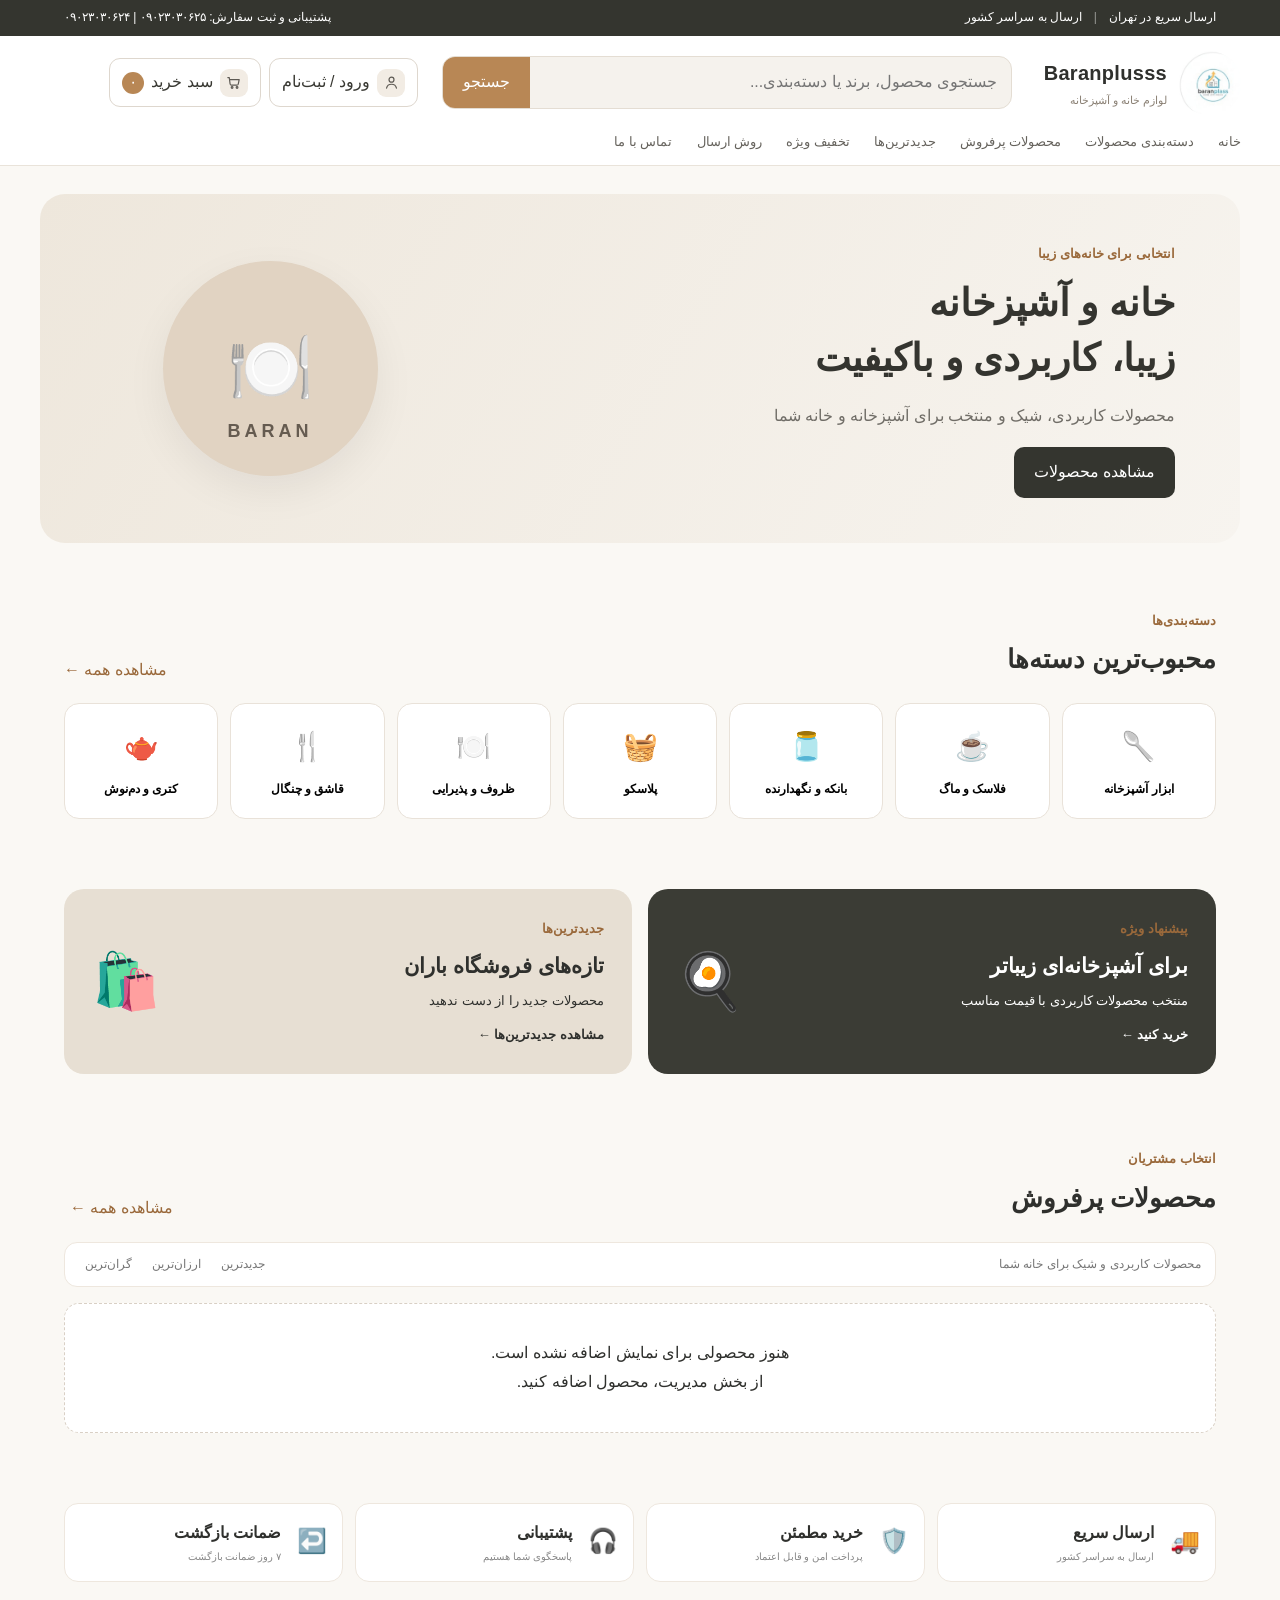
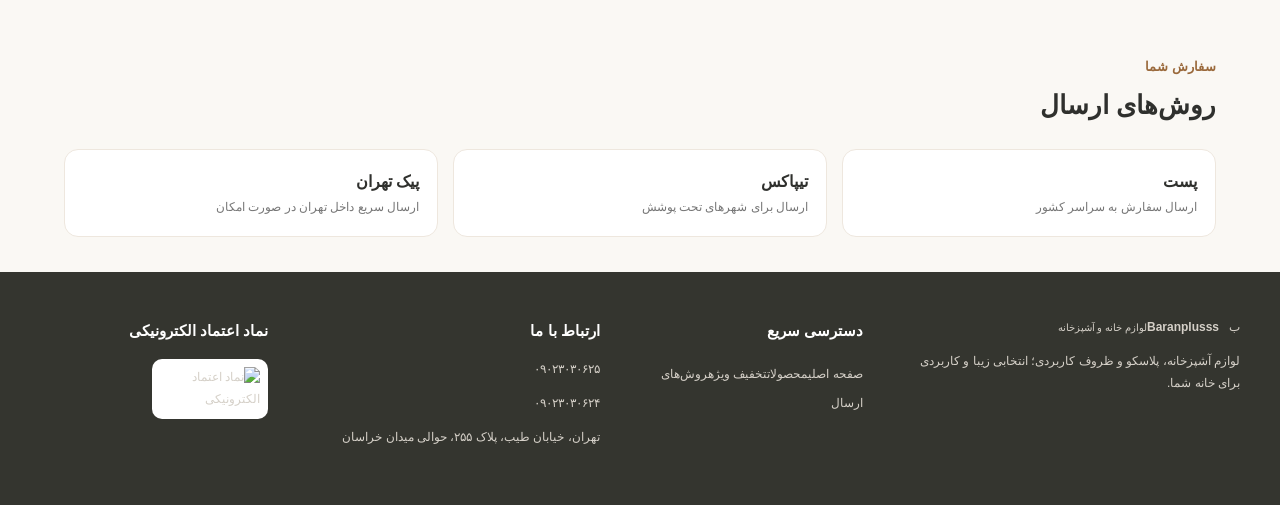
==== commit 3793dcd2: "Add files via upload" ====
--- a/index.html
+++ b/index.html
@@ -9,11 +9,11 @@
 </head>
 <body>
 <header class="site-header">
-  <div class="topline"><div>ارسال سریع در تهران | ارسال به سراسر کشور</div><div>پشتیبانی و ثبت سفارش: ۰۹۰۲۳۰۳۰۶۲۵ | ۰۹۰۲۳۰۳۰۶۲۴</div></div>
+  <div class="topline"><div class="shipping-top"><span>ارسال سریع در تهران</span><span class="top-sep">|</span><span>ارسال به سراسر کشور</span></div><div>پشتیبانی و ثبت سفارش: ۰۹۰۲۳۰۳۰۶۲۵ | ۰۹۰۲۳۰۳۰۶۲۴</div></div>
   <div class="header-main">
-    <a class="logo" href="#home"><span class="logo-mark">ب</span><span><strong>Baranplusss</strong><small>لوازم خانه و آشپزخانه</small></span></a>
+    <a class="logo" href="#home"><img class="brand-logo" src="logo-baranplusss.jpg" alt="Baranplusss - لوازم خانه و آشپزخانه"><span class="logo-caption"><strong>Baranplusss</strong><small>لوازم خانه و آشپزخانه</small></span></a>
     <div class="search"><input id="search" placeholder="جستجوی محصول، برند یا دسته‌بندی..."><button onclick="searchProducts()">جستجو</button></div>
-    <div class="head-actions"><button class="account" onclick="openAccount()"><span class="person-icon">👤</span><span id="accountLabel">ورود / ثبت‌نام</span></button><button class="cart" onclick="showCart()"><span class="cart-icon">🛒</span><span>سبد خرید</span><b class="count" id="cartCount">۰</b></button></div>
+    <div class="head-actions"><button class="account" onclick="openAccount()"><span class="person-icon" aria-hidden="true"><svg viewBox="0 0 24 24"><circle cx="12" cy="8" r="3.5"></circle><path d="M5 20c.8-3.7 3.1-5.5 7-5.5s6.2 1.8 7 5.5"></path></svg></span><span id="accountLabel">ورود / ثبت‌نام</span></button><button class="cart" onclick="window.location.href='cart.html'"><span class="cart-icon" aria-hidden="true"><svg viewBox="0 0 24 24"><path d="M4 5h2l1.2 9.1a2 2 0 0 0 2 1.7h7.6a2 2 0 0 0 1.9-1.5L20 8H7"></path><circle cx="10" cy="19" r="1.2"></circle><circle cx="17" cy="19" r="1.2"></circle></svg></span><span>سبد خرید</span><b class="count" id="cartCount">۰</b></button></div>
   </div>
   <nav class="main-nav"><a href="#home">خانه</a><a href="#categories">دسته‌بندی محصولات</a><a href="#products">محصولات پرفروش</a><a href="#new">جدیدترین‌ها</a><a href="#offers">تخفیف ویژه</a><a href="#shipping">روش ارسال</a><a href="#contact">تماس با ما</a></nav>
 </header>
@@ -33,10 +33,10 @@
 const defaultProducts=[];let products=JSON.parse(localStorage.getItem('baran_products')||'null')||defaultProducts;let cartItems=JSON.parse(localStorage.getItem('baran_cart')||'[]');let galleryIndex=0;let selectedProduct=null;
 const faDigits='۰۱۲۳۴۵۶۷۸۹';function num(v){let s=String(v??'').replace(/[۰-۹]/g,d=>String(faDigits.indexOf(d))).replace(/[٠-٩]/g,d=>String('٠١٢٣٤٥٦٧٨٩'.indexOf(d))).replace(/[٬,،\s]/g,'');return Number(s.replace(/[^0-9.-]/g,''))||0}function money(v){return num(v).toLocaleString('fa-IR')}function saveCart(){localStorage.setItem('baran_cart',JSON.stringify(cartItems))}function saveProducts(){localStorage.setItem('baran_products',JSON.stringify(products))}
 function imageList(p){let a=Array.isArray(p.images)?p.images.filter(Boolean):[];if(!a.length&&p.image)a=[p.image];return a}function discount(p){let old=num(p.oldPrice||p.originalPrice);let price=num(p.price);return old>price?Math.round((old-price)/old*100):0}
-function render(list=products){const grid=document.querySelector('#productGrid');if(!list.length){grid.innerHTML='<div class="empty-products">هنوز محصولی برای نمایش اضافه نشده است.<br><a href="admin.html">از بخش مدیریت، محصول اضافه کنید.</a></div>';updateCartCount();return}grid.innerHTML=list.map((p,i)=>{let imgs=imageList(p),d=discount(p),old=num(p.oldPrice||p.originalPrice);let src=imgs[0];return `<article class="product"><div class="pic" onclick="openProduct(${i})" style="cursor:pointer">${d?`<span class="badge">٪${money(d)} تخفیف</span>`:''}<button class="heart" onclick="event.stopPropagation();showToast('به علاقه‌مندی‌ها اضافه شد')">♡</button>${src?`<img src="${src}" alt="${p.name}">`:`<span class="pic-fallback">${p.emoji||'🛍️'}</span>`}${imgs.length>1?`<span class="dots">${imgs.map((_,j)=>`<i class="${j===0?'active':''}"></i>`).join('')}</span>`:''}</div><div class="product-body"><span class="product-cat">${p.cat||'خانه و آشپزخانه'}</span><h3>${p.name}</h3><div class="price-row"><div><div class="price">${money(p.price)} <small>تومان</small></div>${old>num(p.price)?`<div class="old-price">${money(old)} تومان</div>`:''}</div>${d?`<span class="discount">٪${money(d)}</span>`:''}</div><div class="stock">${Number(p.stock||0)>0?'موجود':'ناموجود'}</div><button class="add" ${Number(p.stock||0)<=0?'disabled':''} onclick="addToCart(${i})">افزودن به سبد خرید 🛒</button></div></article>`}).join('');updateCartCount()}
+let listForOpen=products; function render(list=products){listForOpen=list;const grid=document.querySelector('#productGrid');if(!list.length){grid.innerHTML='<div class="empty-products">هنوز محصولی برای نمایش اضافه نشده است.<br><a href="admin.html">از بخش مدیریت، محصول اضافه کنید.</a></div>';updateCartCount();return}grid.innerHTML=list.map((p,i)=>{let imgs=imageList(p),d=discount(p),old=num(p.oldPrice||p.originalPrice);let src=imgs[0];return `<article class="product"><div class="pic" onclick="openProduct(${i})" style="cursor:pointer">${d?`<span class="badge">٪${money(d)} تخفیف</span>`:''}<button class="heart" onclick="event.stopPropagation();showToast('به علاقه‌مندی‌ها اضافه شد')">♡</button>${src?`<img src="${src}" alt="${p.name}">`:`<span class="pic-fallback">${p.emoji||'🛍️'}</span>`}${imgs.length>1?`<span class="dots">${imgs.map((_,j)=>`<i class="${j===0?'active':''}"></i>`).join('')}</span>`:''}</div><div class="product-body"><span class="product-cat">${p.cat||'خانه و آشپزخانه'}</span><h3>${p.name}</h3><div class="price-row"><div><div class="price">${money(p.price)} <small>تومان</small></div>${old>num(p.price)?`<div class="old-price">${money(old)} تومان</div>`:''}</div>${d?`<span class="discount">٪${money(d)}</span>`:''}</div><div class="stock">${Number(p.stock||0)>0?'موجود':'ناموجود'}</div><button class="add" ${Number(p.stock||0)<=0?'disabled':''} onclick="addToCart(${i})">افزودن به سبد خرید 🛒</button></div></article>`}).join('');updateCartCount()}
 function updateCartCount(){let n=cartItems.reduce((s,x)=>s+Number(x.qty||0),0);document.querySelector('#cartCount').textContent=n.toLocaleString('fa-IR')}
 function addToCart(i){let p=products[i];if(!p||Number(p.stock||0)<=0)return showToast('این محصول ناموجود است');let x=cartItems.find(x=>x.productIndex===i);if(x)x.qty++;else cartItems.push({productIndex:i,qty:1});saveCart();updateCartCount();showToast('محصول به سبد خرید اضافه شد')}
-function openProduct(i){window.location.href='product.html?id='+encodeURIComponent(i)}
+function openProduct(i){const product=listForOpen[i]; const actualIndex=products.indexOf(product); if(actualIndex<0)return; window.location.href='product.html?id='+encodeURIComponent(actualIndex)}
 function openAccount(){let u=JSON.parse(localStorage.getItem('baran_user')||'null');let m=document.querySelector('#accountModal');m.innerHTML=`<div class="modal-card account-form"><button class="close" onclick="closeModal('accountModal')">✕</button>${u?`<h2>👤 حساب کاربری</h2><p>سلام ${u.name||''} 🌷</p><p>شماره موبایل: ${u.phone||'-'}</p><p>ایمیل: ${u.email||'-'}</p><div class="account-note">اطلاعات حساب روی همین مرورگر ذخیره می‌شود.</div><button onclick="localStorage.removeItem('baran_user');closeModal('accountModal');updateAccount()">خروج از حساب</button>`:`<h2>ورود / ثبت‌نام</h2><p class="account-note">برای خرید راحت‌تر، اطلاعات خود را ثبت کنید.</p><input id="uName" placeholder="نام و نام خانوادگی"><input id="uPhone" placeholder="شماره موبایل"><input id="uEmail" type="email" placeholder="ایمیل (اختیاری)"><button onclick="saveUser()">ثبت اطلاعات</button>`}</div>`;m.classList.add('open')}
 function saveUser(){let name=document.querySelector('#uName').value.trim(),phone=document.querySelector('#uPhone').value.trim(),email=document.querySelector('#uEmail').value.trim();if(!name||!phone)return showToast('نام و شماره موبایل را وارد کنید');localStorage.setItem('baran_user',JSON.stringify({name,phone,email}));closeModal('accountModal');updateAccount();showToast('اطلاعات حساب ذخیره شد')}
 function updateAccount(){let u=JSON.parse(localStorage.getItem('baran_user')||'null');document.querySelector('#accountLabel').textContent=u?'حساب من':'ورود / ثبت‌نام'}
--- a/style.css
+++ b/style.css
@@ -1,3 +1,5 @@
-*{box-sizing:border-box}html{scroll-behavior:smooth}body{margin:0;font-family:Tahoma,Arial,sans-serif;background:#faf8f4;color:#2f302d;line-height:1.8}button,input,textarea,select{font:inherit}button{cursor:pointer}a{text-decoration:none;color:inherit}.site-header{background:#fff;border-bottom:1px solid #e9e3da;position:sticky;top:0;z-index:20}.topline{background:#34352f;color:#fff;padding:7px 5%;display:flex;justify-content:space-between;font-size:12px}.header-main{max-width:1250px;margin:auto;padding:15px 24px;display:flex;align-items:center;gap:24px}.logo{display:flex;align-items:center;gap:10px;min-width:205px}.logo-mark{width:42px;height:42px;border-radius:13px;background:#b88755;color:#fff;display:grid;place-items:center;font-size:25px;font-weight:bold}.logo strong{display:block;font-size:22px;letter-spacing:.3px}.logo small{display:block;color:#8b8175;font-size:11px}.search{display:flex;flex:1;max-width:570px;background:#f5f2ed;border:1px solid #e4ddd3;border-radius:13px;overflow:hidden}.search input{flex:1;border:0;background:transparent;padding:11px 14px;outline:none}.search button{border:0;background:#b88755;color:#fff;padding:0 20px}.head-actions{display:flex;gap:8px}.account,.cart{border:1px solid #ded7ce;background:#fff;border-radius:11px;padding:9px 12px;color:#383832;display:flex;align-items:center;gap:7px}.account:hover,.cart:hover{border-color:#b88755}.person-icon,.cart-icon{width:28px;height:28px;border-radius:9px;display:grid;place-items:center;background:#f2ece4;font-size:16px}.count{background:#b88755;color:#fff;border-radius:50%;min-width:22px;height:22px;display:grid;place-items:center;font-size:11px}.main-nav{max-width:1250px;margin:auto;padding:0 24px 12px;display:flex;gap:24px;font-size:13px;color:#66635d}.main-nav a:hover{color:#9a693b}.hero-wrap{padding:28px 24px}.hero{max-width:1200px;margin:auto;min-height:330px;border-radius:25px;background:linear-gradient(120deg,#eee7dc,#f7f4ef);display:flex;align-items:center;justify-content:space-between;padding:45px 65px;overflow:hidden}.hero-copy{max-width:650px}.eyebrow,.heading span,.promo-card span{color:#9a693b;font-size:13px;font-weight:bold}.hero h1{font-size:38px;line-height:1.45;margin:8px 0 12px;color:#34342f}.hero h1 b{font-weight:800}.hero p{color:#706d67}.primary,.add{display:inline-block;border:0;border-radius:10px;background:#34352f;color:#fff;padding:11px 20px}.primary:hover,.add:hover{background:#9a693b}.hero-visual{width:330px;height:250px;display:grid;place-items:center}.hero-circle{width:215px;height:215px;border-radius:50%;background:#e1d3c2;display:grid;place-items:center;font-size:70px;position:relative;box-shadow:0 15px 40px #00000010}.hero-circle span{position:absolute;bottom:28px;font-size:18px;font-weight:bold;letter-spacing:4px;color:#655b50}.section{max-width:1200px;margin:0 auto;padding:35px 24px}.heading{display:flex;justify-content:space-between;align-items:end;margin-bottom:18px}.heading h2{margin:2px 0;font-size:26px}.heading>a,.view-all{color:#9a693b;border:0;background:none}.cat-grid{display:grid;grid-template-columns:repeat(7,1fr);gap:12px}.cat-grid button{background:#fff;border:1px solid #e9e2d9;border-radius:15px;padding:18px 8px;display:flex;flex-direction:column;align-items:center;gap:6px}.cat-grid button:hover{transform:translateY(-2px);border-color:#c6a27f}.cat-grid i{font-style:normal;font-size:28px}.cat-grid b{font-size:12px}.promo{display:grid;grid-template-columns:1fr 1fr;gap:16px}.promo-card{border-radius:20px;padding:25px 28px;display:flex;justify-content:space-between;align-items:center;min-height:155px}.promo-card.dark{background:#3b3c35;color:#fff}.promo-card.light{background:#e7dfd3}.promo-card h2{margin:4px 0;font-size:21px}.promo-card p{font-size:13px;margin:3px 0 8px}.promo-card a{font-size:13px;font-weight:bold}.promo-icon{font-size:55px}.toolbar{display:flex;justify-content:space-between;align-items:center;background:#fff;border:1px solid #eee7de;border-radius:13px;padding:10px 14px;margin-bottom:16px;font-size:12px;color:#777}.toolbar button{border:0;background:transparent;color:#777;margin-right:8px}.products{display:grid;grid-template-columns:repeat(4,1fr);gap:17px}.product{background:#fff;border:1px solid #eee7de;border-radius:16px;overflow:hidden;transition:.2s}.product:hover{transform:translateY(-3px);box-shadow:0 12px 30px #0000000c}.pic{height:245px;background:#f6f3ee;position:relative;display:grid;place-items:center;overflow:hidden}.pic img{width:100%;height:100%;object-fit:contain}.pic-fallback{font-size:75px}.badge{position:absolute;top:11px;right:11px;background:#34352f;color:#fff;border-radius:8px;padding:3px 8px;font-size:10px;z-index:2}.heart{position:absolute;left:10px;top:10px;border:0;background:#fff;border-radius:50%;width:34px;height:34px;z-index:2;font-size:20px;color:#777}.dots{position:absolute;bottom:8px;left:50%;transform:translateX(-50%);display:flex;gap:4px}.dots i{width:6px;height:6px;border-radius:50%;background:#ccc}.dots i.active{background:#8c6a4b}.product-body{padding:13px}.product-cat{font-size:10px;color:#9a693b}.product h3{font-size:15px;margin:4px 0 8px;white-space:nowrap;overflow:hidden;text-overflow:ellipsis}.price-row{display:flex;align-items:center;justify-content:space-between;gap:8px}.price{font-size:17px;font-weight:bold}.price small,.old-price{font-size:10px;font-weight:normal;color:#777}.old-price{text-decoration:line-through}.discount{background:#eee5da;color:#765333;border-radius:7px;padding:2px 7px;font-size:11px}.stock{font-size:10px;color:#6d7a65;margin:4px 0 8px}.product .add{width:100%;padding:9px;font-size:12px}.empty-products{grid-column:1/-1;background:#fff;border:1px dashed #d9d0c5;padding:35px;text-align:center;border-radius:15px}.trust-strip{display:grid;grid-template-columns:repeat(4,1fr);gap:12px}.trust-strip>div{background:#fff;border:1px solid #eee7de;border-radius:14px;padding:15px;display:grid;grid-template-columns:38px 1fr;column-gap:8px}.trust-strip span{grid-row:1/3;font-size:24px}.trust-strip small{color:#888;font-size:10px}.shipping-grid{display:grid;grid-template-columns:repeat(3,1fr);gap:15px}.shipping-grid>div{background:#fff;border:1px solid #eee7de;border-radius:14px;padding:18px}.shipping-grid b,.shipping-grid small{display:block}.shipping-grid small{color:#777;font-size:12px}footer{background:#34352f;color:#fff;padding:45px max(24px,calc((100% - 1200px)/2));display:grid;grid-template-columns:1.5fr 1fr 1.3fr 1fr;gap:35px}footer .logo small{color:#c8c0b5}footer p,footer a{font-size:12px;color:#d5d0c8}footer h3{font-size:15px;margin-top:0}.trust #enamad-seal{background:#fff;border-radius:10px;padding:8px;display:inline-block}.trust #enamad-seal img{width:100px;height:auto;display:block}.modal{position:fixed;inset:0;background:#0008;display:none;align-items:center;justify-content:center;padding:18px;z-index:100}.modal.open{display:flex}.modal-card{background:#fff;border-radius:18px;width:min(820px,100%);max-height:90vh;overflow:auto;padding:25px;position:relative}.close{position:absolute;left:16px;top:14px;border:0;background:#f2eee8;width:34px;height:34px;border-radius:50%}.account-form,.checkout-form{width:min(470px,100%)}.account-form input,.checkout-form input,.checkout-form textarea,.checkout-form select{display:block;width:100%;border:1px solid #ddd5cb;border-radius:10px;padding:10px;margin:9px 0;outline:none}.account-form button:not(.close),.checkout-form button:not(.close){width:100%;border:0;background:#34352f;color:#fff;border-radius:10px;padding:11px;margin-top:6px}.account-note{font-size:11px;color:#777}.cart-item{display:flex;justify-content:space-between;align-items:center;border-bottom:1px solid #eee;padding:12px 0}.qty button{border:1px solid #ddd;background:#fff;border-radius:6px}.cart-total{font-weight:bold;margin:18px 0}.toast{display:none;position:fixed;bottom:20px;right:20px;background:#34352f;color:#fff;padding:11px 17px;border-radius:10px;z-index:200;font-size:12px}
+*{box-sizing:border-box}html{scroll-behavior:smooth}body{margin:0;font-family:Tahoma,Arial,sans-serif;background:#faf8f4;color:#2f302d;line-height:1.8}button,input,textarea,select{font:inherit}button{cursor:pointer}a{text-decoration:none;color:inherit}.site-header{background:#fff;border-bottom:1px solid #e9e3da;position:sticky;top:0;z-index:20}.topline{background:#34352f;color:#fff;padding:7px 5%;display:flex;justify-content:space-between;font-size:12px}.shipping-top{display:flex;align-items:center;gap:12px;white-space:nowrap}.top-sep{opacity:.5}.header-main{max-width:1250px;margin:auto;padding:15px 24px;display:flex;align-items:center;gap:24px}.logo{display:flex;align-items:center;gap:10px;min-width:205px}.brand-logo{width:64px;height:64px;object-fit:cover;border-radius:50%;background:#fff;flex:0 0 64px}.logo-caption strong{display:block;font-size:20px;letter-spacing:.3px}.logo-caption small{display:block;color:#8b8175;font-size:11px}.person-icon,.cart-icon{width:28px;height:28px;border-radius:9px;display:grid;place-items:center;background:#f2ece4}.person-icon svg,.cart-icon svg{width:17px;height:17px;fill:none;stroke:#5e5a54;stroke-width:1.7;stroke-linecap:round;stroke-linejoin:round}.search{display:flex;flex:1;max-width:570px;background:#f5f2ed;border:1px solid #e4ddd3;border-radius:13px;overflow:hidden}.search input{flex:1;border:0;background:transparent;padding:11px 14px;outline:none}.search button{border:0;background:#b88755;color:#fff;padding:0 20px}.head-actions{display:flex;gap:8px}.account,.cart{border:1px solid #ded7ce;background:#fff;border-radius:11px;padding:9px 12px;color:#383832;display:flex;align-items:center;gap:7px}.account:hover,.cart:hover{border-color:#b88755}.count{background:#b88755;color:#fff;border-radius:50%;min-width:22px;height:22px;display:grid;place-items:center;font-size:11px}.main-nav{max-width:1250px;margin:auto;padding:0 24px 12px;display:flex;gap:24px;font-size:13px;color:#66635d}.main-nav a:hover{color:#9a693b}.hero-wrap{padding:28px 24px}.hero{max-width:1200px;margin:auto;min-height:330px;border-radius:25px;background:linear-gradient(120deg,#eee7dc,#f7f4ef);display:flex;align-items:center;justify-content:space-between;padding:45px 65px;overflow:hidden}.hero-copy{max-width:650px}.eyebrow,.heading span,.promo-card span{color:#9a693b;font-size:13px;font-weight:bold}.hero h1{font-size:38px;line-height:1.45;margin:8px 0 12px;color:#34342f}.hero h1 b{font-weight:800}.hero p{color:#706d67}.primary,.add{display:inline-block;border:0;border-radius:10px;background:#34352f;color:#fff;padding:11px 20px}.primary:hover,.add:hover{background:#9a693b}.hero-visual{width:330px;height:250px;display:grid;place-items:center}.hero-circle{width:215px;height:215px;border-radius:50%;background:#e1d3c2;display:grid;place-items:center;font-size:70px;position:relative;box-shadow:0 15px 40px #00000010}.hero-circle span{position:absolute;bottom:28px;font-size:18px;font-weight:bold;letter-spacing:4px;color:#655b50}.section{max-width:1200px;margin:0 auto;padding:35px 24px}.heading{display:flex;justify-content:space-between;align-items:end;margin-bottom:18px}.heading h2{margin:2px 0;font-size:26px}.heading>a,.view-all{color:#9a693b;border:0;background:none}.cat-grid{display:grid;grid-template-columns:repeat(7,1fr);gap:12px}.cat-grid button{background:#fff;border:1px solid #e9e2d9;border-radius:15px;padding:18px 8px;display:flex;flex-direction:column;align-items:center;gap:6px}.cat-grid button:hover{transform:translateY(-2px);border-color:#c6a27f}.cat-grid i{font-style:normal;font-size:28px}.cat-grid b{font-size:12px}.promo{display:grid;grid-template-columns:1fr 1fr;gap:16px}.promo-card{border-radius:20px;padding:25px 28px;display:flex;justify-content:space-between;align-items:center;min-height:155px}.promo-card.dark{background:#3b3c35;color:#fff}.promo-card.light{background:#e7dfd3}.promo-card h2{margin:4px 0;font-size:21px}.promo-card p{font-size:13px;margin:3px 0 8px}.promo-card a{font-size:13px;font-weight:bold}.promo-icon{font-size:55px}.toolbar{display:flex;justify-content:space-between;align-items:center;background:#fff;border:1px solid #eee7de;border-radius:13px;padding:10px 14px;margin-bottom:16px;font-size:12px;color:#777}.toolbar button{border:0;background:transparent;color:#777;margin-right:8px}.products{display:grid;grid-template-columns:repeat(4,1fr);gap:17px}.product{background:#fff;border:1px solid #eee7de;border-radius:16px;overflow:hidden;transition:.2s}.product:hover{transform:translateY(-3px);box-shadow:0 12px 30px #0000000c}.pic{height:245px;background:#f6f3ee;position:relative;display:grid;place-items:center;overflow:hidden}.pic img{width:100%;height:100%;object-fit:contain}.pic-fallback{font-size:75px}.badge{position:absolute;top:11px;right:11px;background:#34352f;color:#fff;border-radius:8px;padding:3px 8px;font-size:10px;z-index:2}.heart{position:absolute;left:10px;top:10px;border:0;background:#fff;border-radius:50%;width:34px;height:34px;z-index:2;font-size:20px;color:#777}.dots{position:absolute;bottom:8px;left:50%;transform:translateX(-50%);display:flex;gap:4px}.dots i{width:6px;height:6px;border-radius:50%;background:#ccc}.dots i.active{background:#8c6a4b}.product-body{padding:13px}.product-cat{font-size:10px;color:#9a693b}.product h3{font-size:15px;margin:4px 0 8px;white-space:nowrap;overflow:hidden;text-overflow:ellipsis}.price-row{display:flex;align-items:center;justify-content:space-between;gap:8px}.price{font-size:17px;font-weight:bold}.price small,.old-price{font-size:10px;font-weight:normal;color:#777}.old-price{text-decoration:line-through}.discount{background:#eee5da;color:#765333;border-radius:7px;padding:2px 7px;font-size:11px}.stock{font-size:10px;color:#6d7a65;margin:4px 0 8px}.product .add{width:100%;padding:9px;font-size:12px}.empty-products{grid-column:1/-1;background:#fff;border:1px dashed #d9d0c5;padding:35px;text-align:center;border-radius:15px}.trust-strip{display:grid;grid-template-columns:repeat(4,1fr);gap:12px}.trust-strip>div{background:#fff;border:1px solid #eee7de;border-radius:14px;padding:15px;display:grid;grid-template-columns:38px 1fr;column-gap:8px}.trust-strip span{grid-row:1/3;font-size:24px}.trust-strip small{color:#888;font-size:10px}.shipping-grid{display:grid;grid-template-columns:repeat(3,1fr);gap:15px}.shipping-grid>div{background:#fff;border:1px solid #eee7de;border-radius:14px;padding:18px}.shipping-grid b,.shipping-grid small{display:block}.shipping-grid small{color:#777;font-size:12px}footer{background:#34352f;color:#fff;padding:45px max(24px,calc((100% - 1200px)/2));display:grid;grid-template-columns:1.5fr 1fr 1.3fr 1fr;gap:35px}footer .logo-caption small{color:#c8c0b5}footer p,footer a{font-size:12px;color:#d5d0c8}footer h3{font-size:15px;margin-top:0}.trust #enamad-seal{background:#fff;border-radius:10px;padding:8px;display:inline-block}.trust #enamad-seal img{width:100px;height:auto;display:block}.modal{position:fixed;inset:0;background:#0008;display:none;align-items:center;justify-content:center;padding:18px;z-index:100}.modal.open{display:flex}.modal-card{background:#fff;border-radius:18px;width:min(820px,100%);max-height:90vh;overflow:auto;padding:25px;position:relative}.close{position:absolute;left:16px;top:14px;border:0;background:#f2eee8;width:34px;height:34px;border-radius:50%}.account-form,.checkout-form{width:min(470px,100%)}.account-form input,.checkout-form input,.checkout-form textarea,.checkout-form select{display:block;width:100%;border:1px solid #ddd5cb;border-radius:10px;padding:10px;margin:9px 0;outline:none}.account-form button:not(.close),.checkout-form button:not(.close){width:100%;border:0;background:#34352f;color:#fff;border-radius:10px;padding:11px;margin-top:6px}.account-note{font-size:11px;color:#777}.cart-item{display:flex;justify-content:space-between;align-items:center;border-bottom:1px solid #eee;padding:12px 0}.qty button{border:1px solid #ddd;background:#fff;border-radius:6px}.cart-total{font-weight:bold;margin:18px 0}.product-detail-card{width:100%;background:#fff;border:1px solid #eee7de;border-radius:18px;padding:28px;box-shadow:0 8px 28px #00000008}.detail-grid{display:grid;grid-template-columns:minmax(0,1.08fr) minmax(0,1fr);gap:35px;align-items:start}.gallery-main{height:430px;background:#f6f3ee;border-radius:15px;display:grid;place-items:center;position:relative;overflow:hidden}.gallery-main img{max-width:100%;max-height:100%;object-fit:contain}.gallery-arrow{background:#fff;box-shadow:0 4px 14px #0002;color:#34352f;font-size:22px;display:grid;place-items:center}.product-detail-card h1{word-break:break-word}.product-detail-card .price-row{align-items:flex-start}.product-detail-card hr{border:0;border-top:1px solid #e7e0d7;margin:10px 0}.product-detail-card .add{cursor:pointer}.product-detail-card .add:disabled{opacity:.5;cursor:not-allowed}.back-link{color:#9a693b;font-size:13px}.cart-layout{display:grid;grid-template-columns:minmax(0,1.5fr) minmax(280px,.7fr);gap:20px}.cart-list{display:flex;flex-direction:column;gap:12px}.cart-card{background:#fff;border:1px solid #eee7de;border-radius:16px;padding:14px;display:grid;grid-template-columns:150px 1fr;gap:18px}.cart-photo{height:150px;background:#f6f3ee;border-radius:12px;display:grid;place-items:center;overflow:hidden}.cart-photo img{width:100%;height:100%;object-fit:contain}.cart-photo span{font-size:55px}.cart-info h2{font-size:17px;margin:3px 0 7px}.cart-price{font-weight:bold;font-size:16px;margin-bottom:12px}.qty{display:flex;align-items:center;gap:14px}.qty button{width:30px;height:30px;border:1px solid #ddd5cb;background:#fff;border-radius:7px}.remove-btn{border:0;background:none;color:#9a5f4d;font-size:11px;padding:8px 0}.cart-summary{background:#fff;border:1px solid #eee7de;border-radius:16px;padding:20px;height:max-content;position:sticky;top:120px}.cart-summary>div{display:flex;justify-content:space-between;padding:12px 0;border-bottom:1px solid #eee7de;font-size:13px}.cart-summary .summary-total{font-size:16px;border-bottom:0}.checkout-btn{width:100%;margin-top:10px}.cart-summary p{font-size:11px;color:#777}.cart-empty{background:#fff;border:1px solid #eee7de;border-radius:18px;text-align:center;padding:55px 20px}.cart-empty-icon{font-size:55px;margin-bottom:8px}.toast{display:none;position:fixed;bottom:20px;right:20px;background:#34352f;color:#fff;padding:11px 17px;border-radius:10px;z-index:200;font-size:12px}
 @media(max-width:900px){.header-main{flex-wrap:wrap}.search{order:3;max-width:none;flex-basis:100%}.cat-grid{grid-template-columns:repeat(4,1fr)}.products{grid-template-columns:repeat(3,1fr)}footer{grid-template-columns:1fr 1fr}.hero{padding:35px}.hero-visual{width:250px}}
-@media(max-width:600px){.topline{display:none}.header-main{padding:12px 14px}.logo{min-width:0}.logo strong{font-size:18px}.logo small{font-size:9px}.head-actions{margin-right:auto}.account span:last-child,.cart span:not(.cart-icon){display:none}.main-nav{overflow:auto;white-space:nowrap;padding:0 14px 10px;gap:18px}.hero-wrap{padding:14px}.hero{padding:28px 20px;min-height:280px}.hero h1{font-size:27px}.hero-visual{display:none}.section{padding:28px 14px}.cat-grid{grid-template-columns:repeat(3,1fr)}.promo{grid-template-columns:1fr}.products{grid-template-columns:repeat(2,1fr);gap:10px}.pic{height:180px}.product-body{padding:10px}.product h3{font-size:13px}.price{font-size:14px}.trust-strip{grid-template-columns:1fr 1fr}.shipping-grid{grid-template-columns:1fr}footer{grid-template-columns:1fr;padding:35px 20px}}
+@media(max-width:600px){.cart-layout{grid-template-columns:1fr}.cart-summary{position:static}.cart-card{grid-template-columns:95px 1fr;gap:12px}.cart-photo{height:95px}.cart-info h2{font-size:14px}.cart-price{font-size:14px}.cart-page{padding-top:25px}.product-detail-card{padding:16px;border-radius:14px}.detail-grid{grid-template-columns:1fr;gap:20px}.gallery-main{height:300px}.product-detail-card h1{font-size:22px!important}.product-detail-card .price{font-size:20px!important}.topline{display:none}.header-main{padding:12px 14px}.logo{min-width:0}.logo-caption strong{font-size:18px}.logo-caption small{font-size:9px}.head-actions{margin-right:auto}.account span:last-child,.cart span:not(.cart-icon){display:none}.main-nav{overflow:auto;white-space:nowrap;padding:0 14px 10px;gap:18px}.hero-wrap{padding:14px}.hero{padding:28px 20px;min-height:280px}.hero h1{font-size:27px}.hero-visual{display:none}.section{padding:28px 14px}.cat-grid{grid-template-columns:repeat(3,1fr)}.promo{grid-template-columns:1fr}.products{grid-template-columns:repeat(2,1fr);gap:10px}.pic{height:180px}.product-body{padding:10px}.product h3{font-size:13px}.price{font-size:14px}.trust-strip{grid-template-columns:1fr 1fr}.shipping-grid{grid-template-columns:1fr}footer{grid-template-columns:1fr;padding:35px 20px}}
+
+.description-box{background:#fff;border:1px solid #eee7de;border-radius:14px;padding:18px 20px;margin:18px 0 12px;line-height:2;font-size:13px}.description-box h2{font-size:18px;margin:0 0 8px;color:#34352f}.description-box p{margin:0;color:#5f5b55;white-space:pre-line}.specs-box{background:#faf8f4;border-radius:14px;padding:18px 20px;margin:12px 0 20px}.specs-box h2{font-size:18px;margin:0 0 10px}.spec-row{display:flex;justify-content:space-between;gap:20px;padding:7px 0;border-bottom:1px solid #e9e1d7;font-size:12px}.spec-row:last-child{border-bottom:0}.spec-row span:first-child{color:#777}.spec-row span:last-child{font-weight:bold}.admin-help{font-size:11px;color:#777;margin:4px 0 10px}.admin-textarea{width:100%;min-height:130px;border:1px solid #ddd;border-radius:9px;padding:12px;line-height:1.9;resize:vertical}
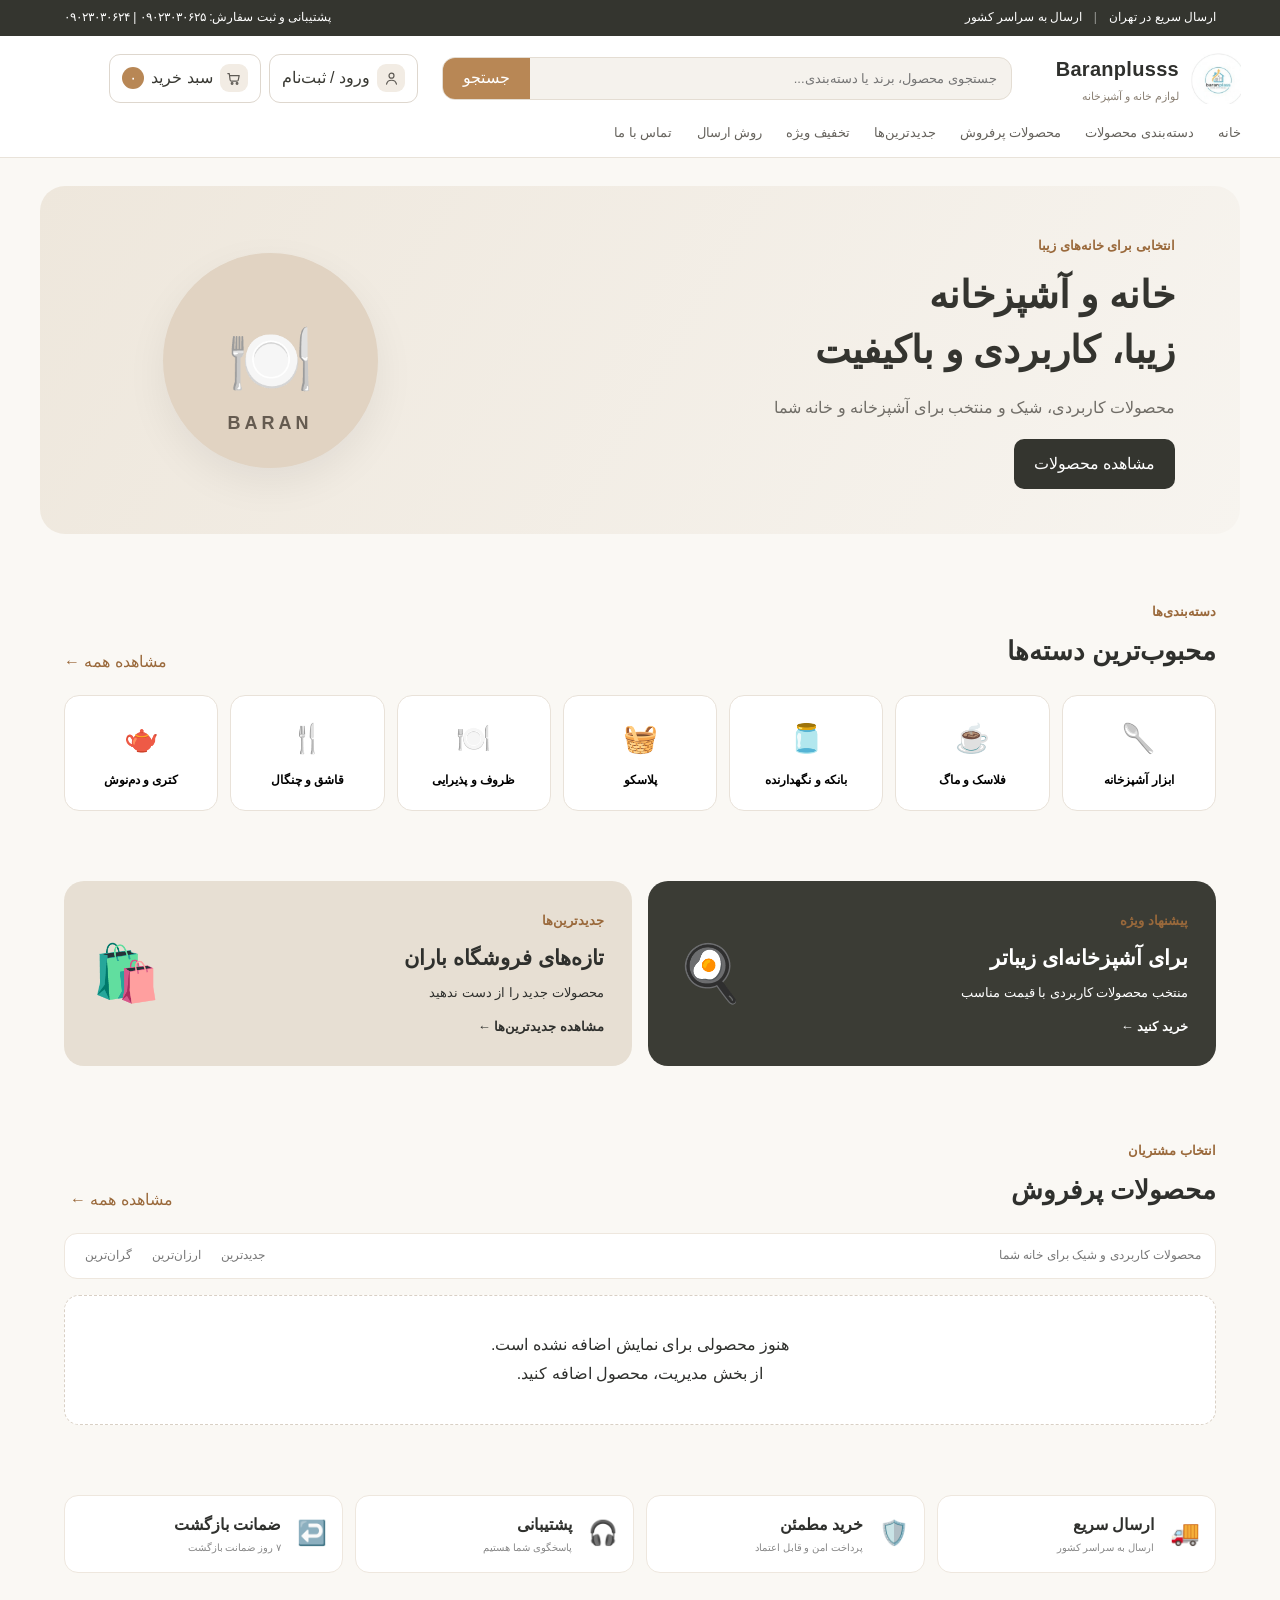
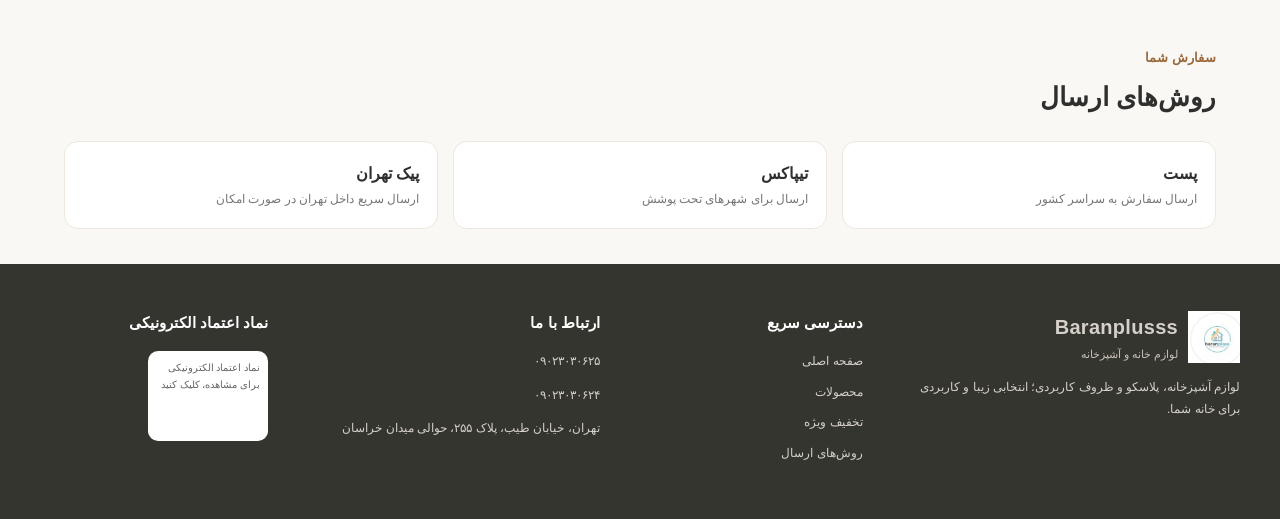
==== commit ac333aa3: "Add files via upload" ====
--- a/index.html
+++ b/index.html
@@ -27,7 +27,7 @@
 <section id="new" class="section trust-strip"><div><span>🚚</span><b>ارسال سریع</b><small>ارسال به سراسر کشور</small></div><div><span>🛡️</span><b>خرید مطمئن</b><small>پرداخت امن و قابل اعتماد</small></div><div><span>🎧</span><b>پشتیبانی</b><small>پاسخگوی شما هستیم</small></div><div><span>↩️</span><b>ضمانت بازگشت</b><small>۷ روز ضمانت بازگشت</small></div></section>
 <section id="shipping" class="section shipping"><div class="heading"><div><span>سفارش شما</span><h2>روش‌های ارسال</h2></div></div><div class="shipping-grid"><div><b>پست</b><small>ارسال سفارش به سراسر کشور</small></div><div><b>تیپاکس</b><small>ارسال برای شهرهای تحت پوشش</small></div><div><b>پیک تهران</b><small>ارسال سریع داخل تهران در صورت امکان</small></div></div></section>
 </main>
-<footer id="contact"><div class="footer-about"><a class="logo footer-logo" href="#home"><span class="logo-mark">ب</span><span><strong>Baranplusss</strong><small>لوازم خانه و آشپزخانه</small></span></a><p>لوازم آشپزخانه، پلاسکو و ظروف کاربردی؛ انتخابی زیبا و کاربردی برای خانه شما.</p></div><div><h3>دسترسی سریع</h3><a href="#home">صفحه اصلی</a><a href="#products">محصولات</a><a href="#offers">تخفیف ویژه</a><a href="#shipping">روش‌های ارسال</a></div><div><h3>ارتباط با ما</h3><p>۰۹۰۲۳۰۳۰۶۲۵</p><p>۰۹۰۲۳۰۳۰۶۲۴</p><p>تهران، خیابان طیب، پلاک ۲۵۵، حوالی میدان خراسان</p></div><div class="trust"><h3>نماد اعتماد الکترونیکی</h3><div id="enamad-seal"><a referrerpolicy='origin' target='_blank' href='https://trustseal.enamad.ir/?id=7609606&Code=vjbl4SvuzmRtcVj6B2x0D2SZKfOHDxRC'><img referrerpolicy='origin' src='https://trustseal.enamad.ir/logo.aspx?id=7609606&Code=vjbl4SvuzmRtcVj6B2x0D2SZKfOHDxRC' alt='نماد اعتماد الکترونیکی' code='vjbl4SvuzmRtcVj6B2x0D2SZKfOHDxRC'></a></div></div></footer>
+<footer id="contact"><div class="footer-about"><a class="logo footer-logo" href="#home"><img class="brand-logo" src="logo-baranplusss.jpg" alt="Baranplusss"><span class="logo-caption"><strong>Baranplusss</strong><small>لوازم خانه و آشپزخانه</small></span></a><p>لوازم آشپزخانه، پلاسکو و ظروف کاربردی؛ انتخابی زیبا و کاربردی برای خانه شما.</p></div><div><h3>دسترسی سریع</h3><a href="#home">صفحه اصلی</a><a href="#products">محصولات</a><a href="#offers">تخفیف ویژه</a><a href="#shipping">روش‌های ارسال</a></div><div><h3>ارتباط با ما</h3><p>۰۹۰۲۳۰۳۰۶۲۵</p><p>۰۹۰۲۳۰۳۰۶۲۴</p><p>تهران، خیابان طیب، پلاک ۲۵۵، حوالی میدان خراسان</p></div><div class="trust"><h3>نماد اعتماد الکترونیکی</h3><div id='enamad-seal'><a referrerpolicy='origin' target='_blank' rel='noopener' href='https://trustseal.enamad.ir/?id=7609606&Code=vjbl4SvuzmRtcVj6B2x0D2SZKfOHDxRC'><img referrerpolicy='origin' src='https://trustseal.enamad.ir/logo.aspx?id=7609606&Code=vjbl4SvuzmRtcVj6B2x0D2SZKfOHDxRC' alt='نماد اعتماد الکترونیکی' onerror="this.style.display='none';this.parentElement.insertAdjacentHTML('beforeend','<span class=\'enamad-fallback\'>نماد اعتماد الکترونیکی<br>برای مشاهده، کلیک کنید</span>')"></a></div></div></footer>
 <div id="accountModal" class="modal"></div><div id="cartModal" class="modal"></div><div id="checkoutModal" class="modal"></div><div id="toast" class="toast"></div>
 <script>
 const defaultProducts=[];let products=JSON.parse(localStorage.getItem('baran_products')||'null')||defaultProducts;let cartItems=JSON.parse(localStorage.getItem('baran_cart')||'[]');let galleryIndex=0;let selectedProduct=null;
--- a/style.css
+++ b/style.css
@@ -3,3 +3,27 @@
 @media(max-width:600px){.cart-layout{grid-template-columns:1fr}.cart-summary{position:static}.cart-card{grid-template-columns:95px 1fr;gap:12px}.cart-photo{height:95px}.cart-info h2{font-size:14px}.cart-price{font-size:14px}.cart-page{padding-top:25px}.product-detail-card{padding:16px;border-radius:14px}.detail-grid{grid-template-columns:1fr;gap:20px}.gallery-main{height:300px}.product-detail-card h1{font-size:22px!important}.product-detail-card .price{font-size:20px!important}.topline{display:none}.header-main{padding:12px 14px}.logo{min-width:0}.logo-caption strong{font-size:18px}.logo-caption small{font-size:9px}.head-actions{margin-right:auto}.account span:last-child,.cart span:not(.cart-icon){display:none}.main-nav{overflow:auto;white-space:nowrap;padding:0 14px 10px;gap:18px}.hero-wrap{padding:14px}.hero{padding:28px 20px;min-height:280px}.hero h1{font-size:27px}.hero-visual{display:none}.section{padding:28px 14px}.cat-grid{grid-template-columns:repeat(3,1fr)}.promo{grid-template-columns:1fr}.products{grid-template-columns:repeat(2,1fr);gap:10px}.pic{height:180px}.product-body{padding:10px}.product h3{font-size:13px}.price{font-size:14px}.trust-strip{grid-template-columns:1fr 1fr}.shipping-grid{grid-template-columns:1fr}footer{grid-template-columns:1fr;padding:35px 20px}}
 
 .description-box{background:#fff;border:1px solid #eee7de;border-radius:14px;padding:18px 20px;margin:18px 0 12px;line-height:2;font-size:13px}.description-box h2{font-size:18px;margin:0 0 8px;color:#34352f}.description-box p{margin:0;color:#5f5b55;white-space:pre-line}.specs-box{background:#faf8f4;border-radius:14px;padding:18px 20px;margin:12px 0 20px}.specs-box h2{font-size:18px;margin:0 0 10px}.spec-row{display:flex;justify-content:space-between;gap:20px;padding:7px 0;border-bottom:1px solid #e9e1d7;font-size:12px}.spec-row:last-child{border-bottom:0}.spec-row span:first-child{color:#777}.spec-row span:last-child{font-weight:bold}.admin-help{font-size:11px;color:#777;margin:4px 0 10px}.admin-textarea{width:100%;min-height:130px;border:1px solid #ddd;border-radius:9px;padding:12px;line-height:1.9;resize:vertical}
+
+/* Cross-browser layout normalization */
+html,body{width:100%;min-width:0}
+body{-webkit-text-size-adjust:100%;text-rendering:optimizeLegibility}
+img{display:block;max-width:100%;border:0}
+button,input,textarea,select{box-sizing:border-box;-webkit-appearance:none;appearance:none}
+.search{min-width:0}
+.search input{min-width:0;width:100%;font-size:13px;line-height:1.5}
+.search input::placeholder{opacity:1;white-space:nowrap}
+.search button{flex:0 0 auto;white-space:nowrap}
+.logo{flex:0 0 auto}
+.brand-logo{width:52px;height:52px;flex:0 0 52px;object-fit:contain;border-radius:0;background:transparent}
+footer>div>a:not(.logo){display:block;margin:0 0 9px;line-height:1.8}
+footer .footer-logo{margin-bottom:12px}
+#enamad-seal{min-width:120px;min-height:90px;display:flex;align-items:center;justify-content:center}
+#enamad-seal a{display:block;line-height:0}
+#enamad-seal img{width:100px!important;height:100px!important;max-width:100px!important;object-fit:contain;background:#fff}
+.enamad-fallback{font-size:10px;color:#666;text-align:center;line-height:1.7}
+.pic{height:auto!important;aspect-ratio:1 / 1;min-height:0}
+.pic img{width:92%;height:92%;max-width:92%;max-height:92%;object-fit:contain}
+.product-body{min-width:0}
+.product h3{line-height:1.7}
+@media(max-width:900px){.header-main{gap:14px}.logo{min-width:0}.search{flex:1;min-width:220px}}
+@media(max-width:600px){.brand-logo{width:46px;height:46px;flex-basis:46px}.logo-caption strong{font-size:17px}.search{min-width:0;flex-basis:100%}.search input{font-size:12px}.search button{padding:0 14px}.pic{aspect-ratio:1/1;height:auto!important}.pic img{width:90%;height:90%}}
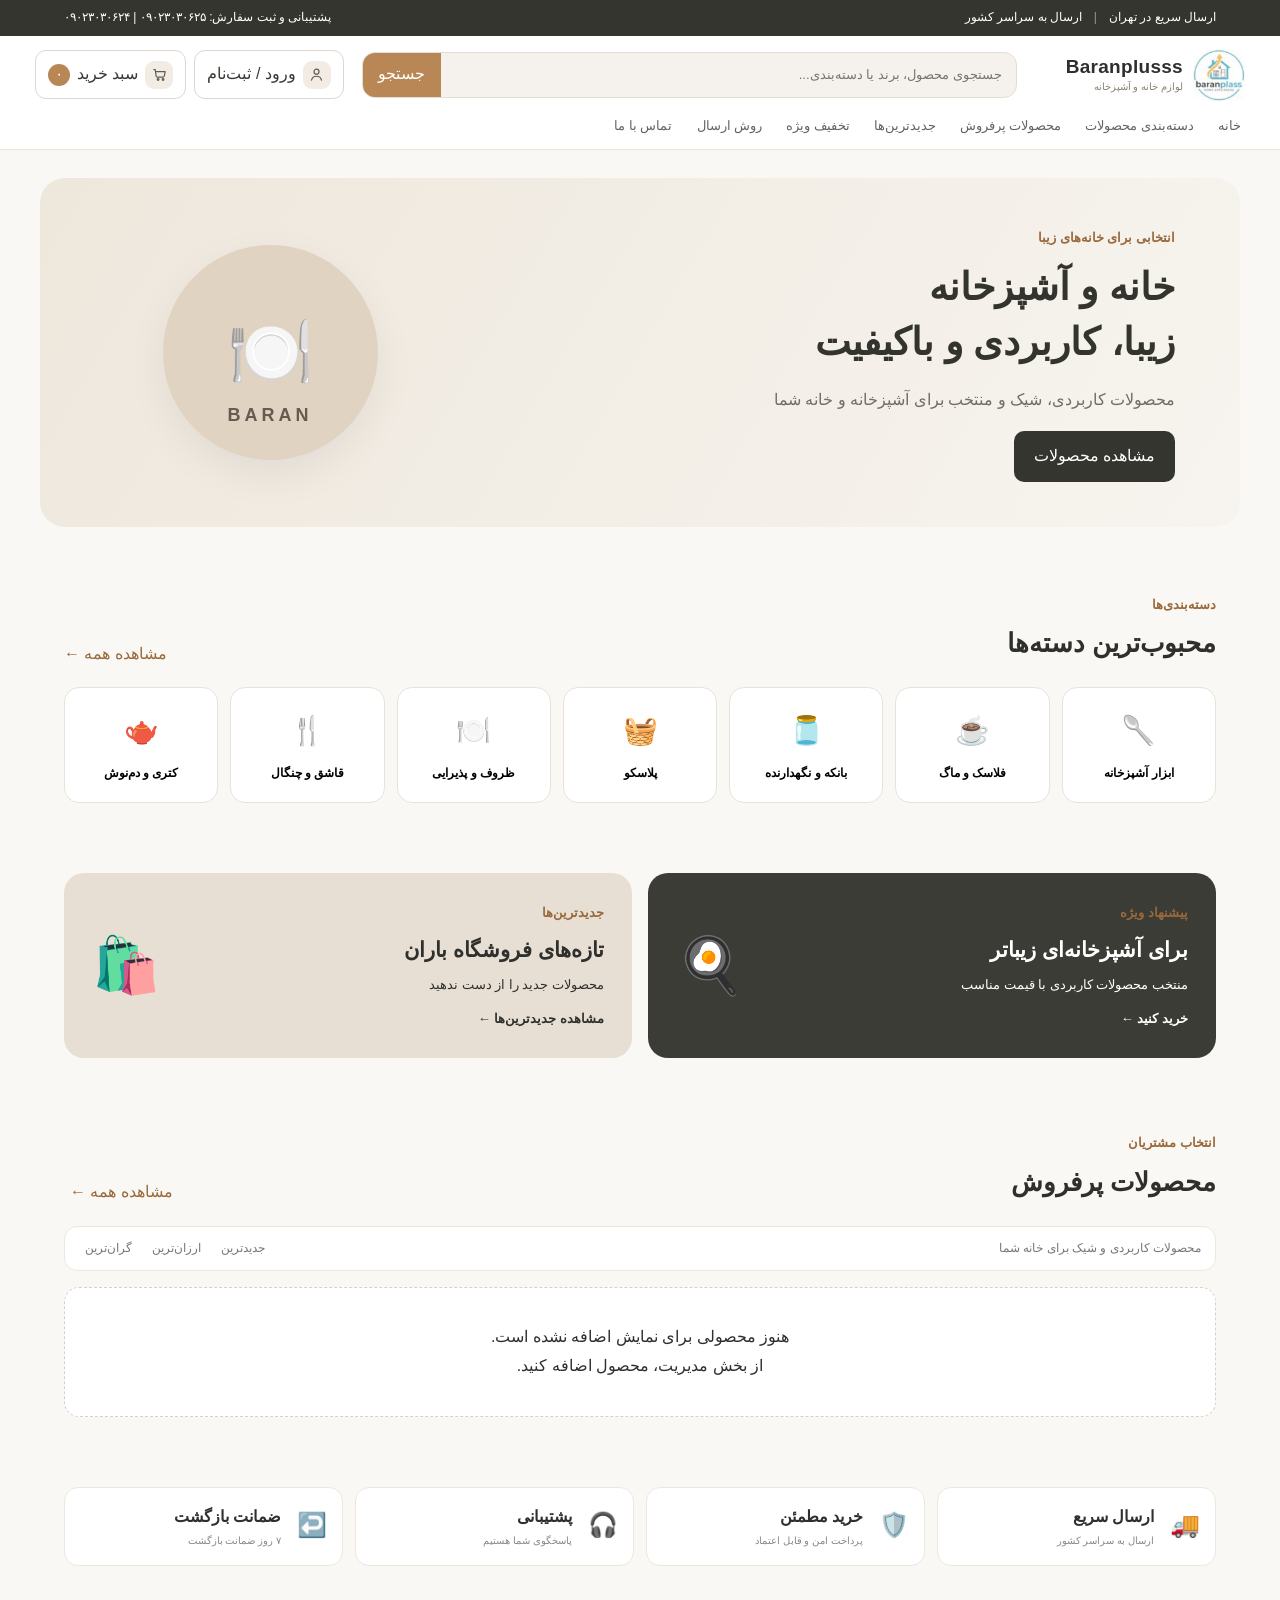
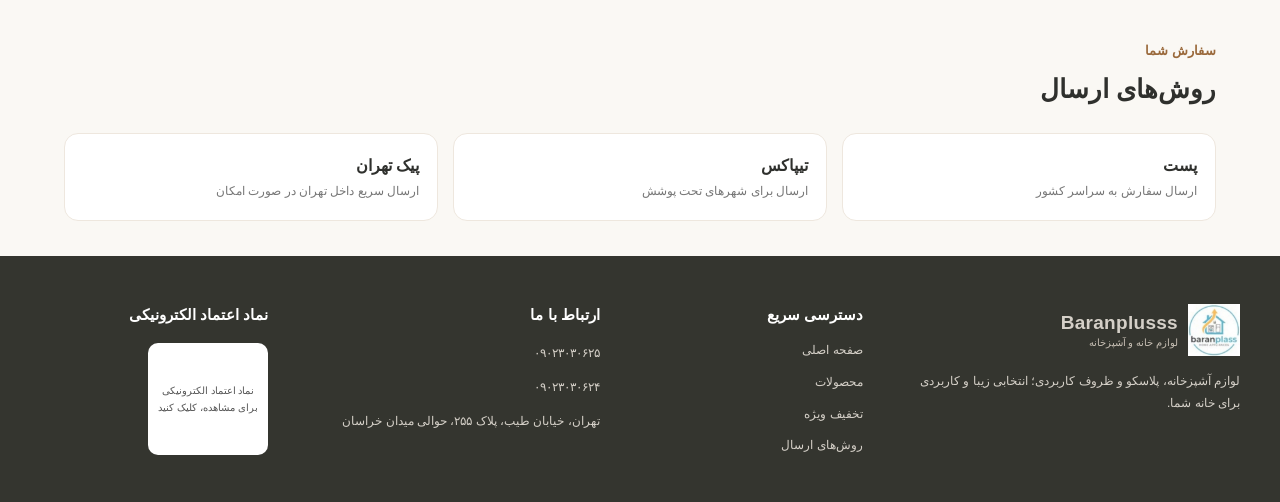
==== commit 5c451caa: "Add files via upload" ====
--- a/index.html
+++ b/index.html
@@ -4,7 +4,7 @@
 <meta charset="UTF-8">
 <meta name="viewport" content="width=device-width, initial-scale=1.0">
 <title>Baranplusss | خانه و آشپزخانه</title>
-<link rel="stylesheet" href="style.css">
+<link rel="stylesheet" href="style.css?v=20260909-2">
 <meta name="enamad" content="7660528" />
 </head>
 <body>
@@ -12,7 +12,7 @@
   <div class="topline"><div class="shipping-top"><span>ارسال سریع در تهران</span><span class="top-sep">|</span><span>ارسال به سراسر کشور</span></div><div>پشتیبانی و ثبت سفارش: ۰۹۰۲۳۰۳۰۶۲۵ | ۰۹۰۲۳۰۳۰۶۲۴</div></div>
   <div class="header-main">
     <a class="logo" href="#home"><img class="brand-logo" src="logo-baranplusss.jpg" alt="Baranplusss - لوازم خانه و آشپزخانه"><span class="logo-caption"><strong>Baranplusss</strong><small>لوازم خانه و آشپزخانه</small></span></a>
-    <div class="search"><input id="search" placeholder="جستجوی محصول، برند یا دسته‌بندی..."><button onclick="searchProducts()">جستجو</button></div>
+    <div class="search"><input id="search" type="search" autocomplete="off" aria-label="جستجوی محصول، برند یا دسته‌بندی" placeholder="جستجوی محصول، برند یا دسته‌بندی..."><button onclick="searchProducts()">جستجو</button></div>
     <div class="head-actions"><button class="account" onclick="openAccount()"><span class="person-icon" aria-hidden="true"><svg viewBox="0 0 24 24"><circle cx="12" cy="8" r="3.5"></circle><path d="M5 20c.8-3.7 3.1-5.5 7-5.5s6.2 1.8 7 5.5"></path></svg></span><span id="accountLabel">ورود / ثبت‌نام</span></button><button class="cart" onclick="window.location.href='cart.html'"><span class="cart-icon" aria-hidden="true"><svg viewBox="0 0 24 24"><path d="M4 5h2l1.2 9.1a2 2 0 0 0 2 1.7h7.6a2 2 0 0 0 1.9-1.5L20 8H7"></path><circle cx="10" cy="19" r="1.2"></circle><circle cx="17" cy="19" r="1.2"></circle></svg></span><span>سبد خرید</span><b class="count" id="cartCount">۰</b></button></div>
   </div>
   <nav class="main-nav"><a href="#home">خانه</a><a href="#categories">دسته‌بندی محصولات</a><a href="#products">محصولات پرفروش</a><a href="#new">جدیدترین‌ها</a><a href="#offers">تخفیف ویژه</a><a href="#shipping">روش ارسال</a><a href="#contact">تماس با ما</a></nav>
--- a/style.css
+++ b/style.css
@@ -27,3 +27,169 @@
 .product h3{line-height:1.7}
 @media(max-width:900px){.header-main{gap:14px}.logo{min-width:0}.search{flex:1;min-width:220px}}
 @media(max-width:600px){.brand-logo{width:46px;height:46px;flex-basis:46px}.logo-caption strong{font-size:17px}.search{min-width:0;flex-basis:100%}.search input{font-size:12px}.search button{padding:0 14px}.pic{aspect-ratio:1/1;height:auto!important}.pic img{width:90%;height:90%}}
+
+/* === Final cross-browser layout fixes === */
+html, body { width:100%; max-width:100%; overflow-x:hidden; }
+body { -webkit-text-size-adjust:100%; text-size-adjust:100%; }
+
+/* Header: fixed, compact logo area so the logo can never occupy half the page */
+.header-main{
+  width:100%;
+  max-width:1250px;
+  margin:0 auto;
+  padding:10px 20px;
+  display:grid;
+  grid-template-columns:210px minmax(260px,1fr) auto;
+  align-items:center;
+  gap:18px;
+}
+.logo{
+  width:210px;
+  min-width:0;
+  max-width:210px;
+  height:58px;
+  display:flex;
+  align-items:center;
+  overflow:hidden;
+}
+.brand-logo{
+  display:block !important;
+  width:52px !important;
+  height:52px !important;
+  min-width:52px !important;
+  max-width:52px !important;
+  min-height:52px !important;
+  max-height:52px !important;
+  flex:0 0 52px !important;
+  object-fit:contain !important;
+  border-radius:0 !important;
+  margin:0 !important;
+  padding:0 !important;
+}
+.logo-caption{min-width:0; overflow:hidden; white-space:nowrap;}
+.logo-caption strong{font-size:19px; line-height:1.3;}
+.logo-caption small{font-size:10px; line-height:1.5;}
+
+/* Search box: fixed button width + safe flex sizing for Firefox/Chrome */
+.search{
+  width:100%;
+  min-width:0 !important;
+  max-width:none;
+  height:46px;
+  display:flex;
+  align-items:stretch;
+  direction:rtl;
+  overflow:hidden;
+}
+.search input{
+  display:block;
+  flex:1 1 auto;
+  min-width:0 !important;
+  width:0;
+  height:44px;
+  padding:0 14px !important;
+  border:0;
+  outline:0;
+  line-height:44px;
+  font-size:13px;
+  text-overflow:ellipsis;
+  white-space:nowrap;
+  direction:rtl;
+}
+.search input::-webkit-search-cancel-button{display:none;}
+.search button{
+  display:flex;
+  align-items:center;
+  justify-content:center;
+  flex:0 0 78px !important;
+  width:78px !important;
+  min-width:78px !important;
+  max-width:78px !important;
+  height:44px;
+  padding:0 !important;
+  white-space:nowrap !important;
+  overflow:visible !important;
+  border:0;
+}
+.head-actions{min-width:max-content; display:flex; align-items:center; gap:8px;}
+.account,.cart{white-space:nowrap;}
+
+/* Navigation never forces the page wider */
+.main-nav{width:100%; overflow-x:auto; overflow-y:hidden; white-space:nowrap; scrollbar-width:thin;}
+
+/* Product pictures: identical square frames in all modern browsers */
+.pic{
+  width:100% !important;
+  height:auto !important;
+  aspect-ratio:1 / 1 !important;
+  min-height:0 !important;
+  max-height:none !important;
+  display:grid !important;
+  place-items:center !important;
+  overflow:hidden !important;
+}
+.pic img{
+  display:block !important;
+  width:88% !important;
+  height:88% !important;
+  max-width:88% !important;
+  max-height:88% !important;
+  object-fit:contain !important;
+}
+
+/* Quick access links: always separated, including Firefox */
+footer > div:nth-child(2){
+  display:flex !important;
+  flex-direction:column !important;
+  align-items:flex-start !important;
+  gap:10px !important;
+}
+footer > div:nth-child(2) h3{margin:0 0 2px !important;}
+footer > div:nth-child(2) a{
+  display:block !important;
+  width:max-content;
+  max-width:100%;
+  margin:0 !important;
+  padding:0 !important;
+  line-height:1.8 !important;
+  white-space:nowrap;
+}
+
+/* Stable Enamad area. The external seal can be blocked by browser privacy/network,
+   so the text fallback is always available and the box never changes size. */
+#enamad-seal{
+  width:120px !important;
+  min-width:120px !important;
+  height:112px !important;
+  min-height:112px !important;
+  display:flex !important;
+  align-items:center !important;
+  justify-content:center !important;
+  padding:6px !important;
+  overflow:hidden !important;
+}
+#enamad-seal a{display:flex !important; width:100%; height:100%; align-items:center; justify-content:center;}
+#enamad-seal img{width:96px !important;height:96px !important;max-width:96px !important;object-fit:contain !important;}
+.enamad-fallback{display:block; width:100%; font-size:10px; line-height:1.7; text-align:center; color:#555;}
+
+@media (max-width:900px){
+  .header-main{grid-template-columns:190px minmax(220px,1fr); gap:12px;}
+  .head-actions{grid-column:1 / -1; grid-row:3; justify-content:flex-start;}
+  .logo{width:190px;max-width:190px;}
+  .search{grid-column:2; grid-row:1;}
+}
+@media (max-width:600px){
+  .header-main{display:grid; grid-template-columns:minmax(0,1fr) auto; gap:9px; padding:9px 12px;}
+  .logo{width:100%;max-width:100%;height:50px;}
+  .brand-logo{width:44px !important;height:44px !important;min-width:44px !important;max-width:44px !important;min-height:44px !important;max-height:44px !important;flex-basis:44px !important;}
+  .logo-caption strong{font-size:16px;}
+  .logo-caption small{font-size:9px;}
+  .head-actions{grid-column:2;grid-row:1; margin:0;}
+  .search{grid-column:1 / -1;grid-row:2;height:44px;}
+  .search input{height:42px;line-height:42px;font-size:12px;padding:0 10px !important;}
+  .search button{height:42px;flex-basis:70px !important;width:70px !important;min-width:70px !important;max-width:70px !important;font-size:12px;}
+  .account,.cart{padding:7px 8px;}
+  .person-icon,.cart-icon{width:26px;height:26px;}
+  .main-nav{padding:0 12px 9px;}
+  footer > div:nth-child(2){gap:9px !important;}
+}
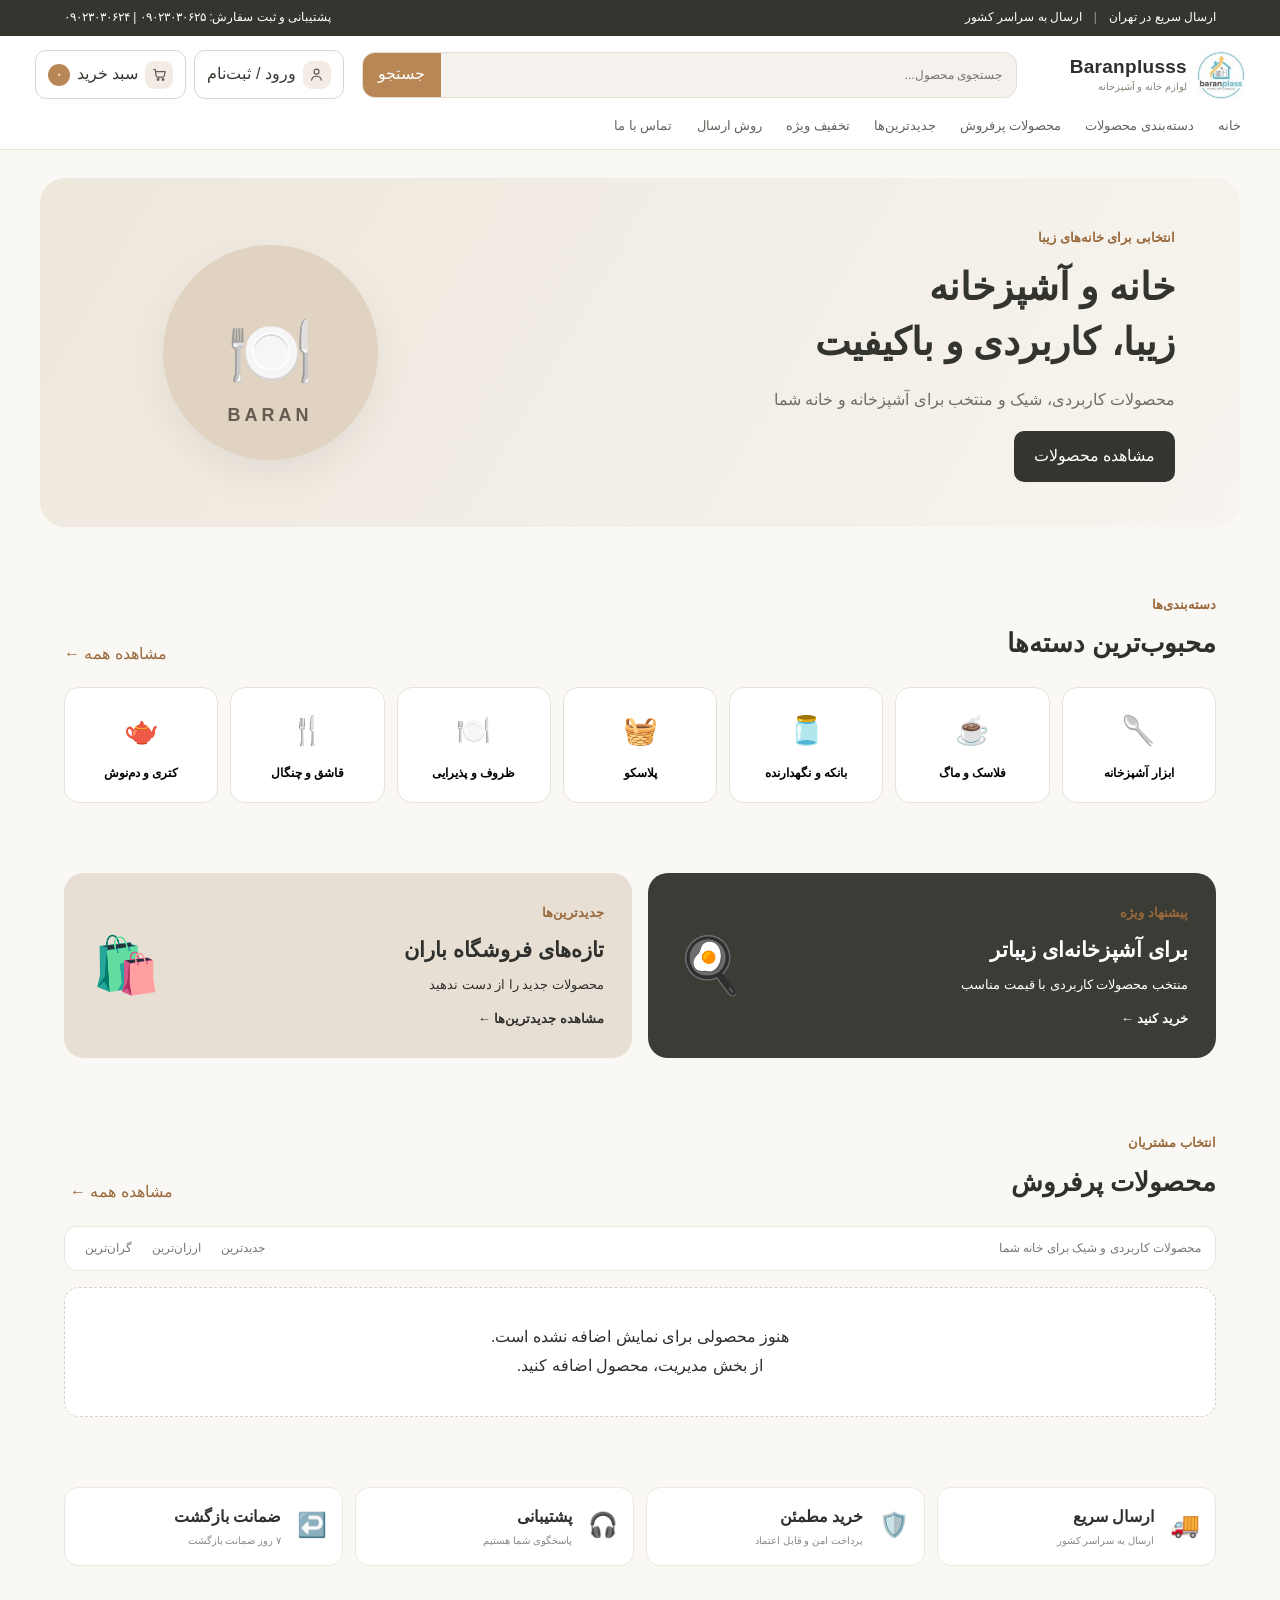
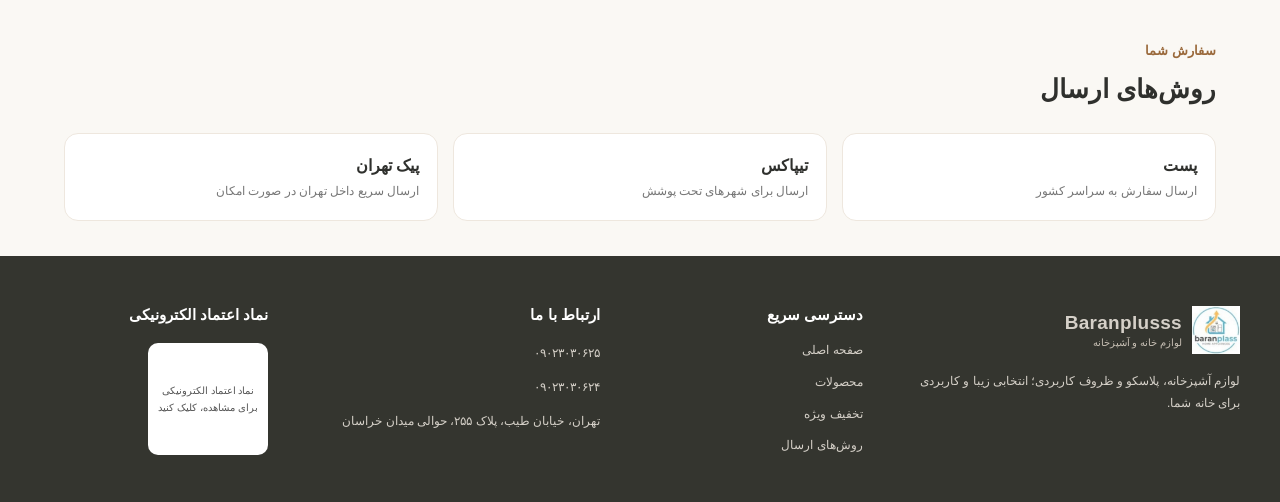
==== commit a9b98805: "Add files via upload" ====
--- a/index.html
+++ b/index.html
@@ -4,7 +4,7 @@
 <meta charset="UTF-8">
 <meta name="viewport" content="width=device-width, initial-scale=1.0">
 <title>Baranplusss | خانه و آشپزخانه</title>
-<link rel="stylesheet" href="style.css?v=20260909-2">
+<link rel="stylesheet" href="style.css?v=20260909-3">
 <meta name="enamad" content="7660528" />
 </head>
 <body>
@@ -12,7 +12,7 @@
   <div class="topline"><div class="shipping-top"><span>ارسال سریع در تهران</span><span class="top-sep">|</span><span>ارسال به سراسر کشور</span></div><div>پشتیبانی و ثبت سفارش: ۰۹۰۲۳۰۳۰۶۲۵ | ۰۹۰۲۳۰۳۰۶۲۴</div></div>
   <div class="header-main">
     <a class="logo" href="#home"><img class="brand-logo" src="logo-baranplusss.jpg" alt="Baranplusss - لوازم خانه و آشپزخانه"><span class="logo-caption"><strong>Baranplusss</strong><small>لوازم خانه و آشپزخانه</small></span></a>
-    <div class="search"><input id="search" type="search" autocomplete="off" aria-label="جستجوی محصول، برند یا دسته‌بندی" placeholder="جستجوی محصول، برند یا دسته‌بندی..."><button onclick="searchProducts()">جستجو</button></div>
+    <div class="search"><input id="search" type="search" autocomplete="off" aria-label="جستجوی محصول، برند یا دسته‌بندی" placeholder="جستجوی محصول..."><button onclick="searchProducts()">جستجو</button></div>
     <div class="head-actions"><button class="account" onclick="openAccount()"><span class="person-icon" aria-hidden="true"><svg viewBox="0 0 24 24"><circle cx="12" cy="8" r="3.5"></circle><path d="M5 20c.8-3.7 3.1-5.5 7-5.5s6.2 1.8 7 5.5"></path></svg></span><span id="accountLabel">ورود / ثبت‌نام</span></button><button class="cart" onclick="window.location.href='cart.html'"><span class="cart-icon" aria-hidden="true"><svg viewBox="0 0 24 24"><path d="M4 5h2l1.2 9.1a2 2 0 0 0 2 1.7h7.6a2 2 0 0 0 1.9-1.5L20 8H7"></path><circle cx="10" cy="19" r="1.2"></circle><circle cx="17" cy="19" r="1.2"></circle></svg></span><span>سبد خرید</span><b class="count" id="cartCount">۰</b></button></div>
   </div>
   <nav class="main-nav"><a href="#home">خانه</a><a href="#categories">دسته‌بندی محصولات</a><a href="#products">محصولات پرفروش</a><a href="#new">جدیدترین‌ها</a><a href="#offers">تخفیف ویژه</a><a href="#shipping">روش ارسال</a><a href="#contact">تماس با ما</a></nav>
@@ -27,18 +27,28 @@
 <section id="new" class="section trust-strip"><div><span>🚚</span><b>ارسال سریع</b><small>ارسال به سراسر کشور</small></div><div><span>🛡️</span><b>خرید مطمئن</b><small>پرداخت امن و قابل اعتماد</small></div><div><span>🎧</span><b>پشتیبانی</b><small>پاسخگوی شما هستیم</small></div><div><span>↩️</span><b>ضمانت بازگشت</b><small>۷ روز ضمانت بازگشت</small></div></section>
 <section id="shipping" class="section shipping"><div class="heading"><div><span>سفارش شما</span><h2>روش‌های ارسال</h2></div></div><div class="shipping-grid"><div><b>پست</b><small>ارسال سفارش به سراسر کشور</small></div><div><b>تیپاکس</b><small>ارسال برای شهرهای تحت پوشش</small></div><div><b>پیک تهران</b><small>ارسال سریع داخل تهران در صورت امکان</small></div></div></section>
 </main>
-<footer id="contact"><div class="footer-about"><a class="logo footer-logo" href="#home"><img class="brand-logo" src="logo-baranplusss.jpg" alt="Baranplusss"><span class="logo-caption"><strong>Baranplusss</strong><small>لوازم خانه و آشپزخانه</small></span></a><p>لوازم آشپزخانه، پلاسکو و ظروف کاربردی؛ انتخابی زیبا و کاربردی برای خانه شما.</p></div><div><h3>دسترسی سریع</h3><a href="#home">صفحه اصلی</a><a href="#products">محصولات</a><a href="#offers">تخفیف ویژه</a><a href="#shipping">روش‌های ارسال</a></div><div><h3>ارتباط با ما</h3><p>۰۹۰۲۳۰۳۰۶۲۵</p><p>۰۹۰۲۳۰۳۰۶۲۴</p><p>تهران، خیابان طیب، پلاک ۲۵۵، حوالی میدان خراسان</p></div><div class="trust"><h3>نماد اعتماد الکترونیکی</h3><div id='enamad-seal'><a referrerpolicy='origin' target='_blank' rel='noopener' href='https://trustseal.enamad.ir/?id=7609606&Code=vjbl4SvuzmRtcVj6B2x0D2SZKfOHDxRC'><img referrerpolicy='origin' src='https://trustseal.enamad.ir/logo.aspx?id=7609606&Code=vjbl4SvuzmRtcVj6B2x0D2SZKfOHDxRC' alt='نماد اعتماد الکترونیکی' onerror="this.style.display='none';this.parentElement.insertAdjacentHTML('beforeend','<span class=\'enamad-fallback\'>نماد اعتماد الکترونیکی<br>برای مشاهده، کلیک کنید</span>')"></a></div></div></footer>
+<footer id="contact"><div class="footer-about"><a class="logo footer-logo" href="#home"><img class="brand-logo" src="logo-baranplusss.jpg" alt="Baranplusss"><span class="logo-caption"><strong>Baranplusss</strong><small>لوازم خانه و آشپزخانه</small></span></a><p>لوازم آشپزخانه، پلاسکو و ظروف کاربردی؛ انتخابی زیبا و کاربردی برای خانه شما.</p></div><div class="quick-links"><h3>دسترسی سریع</h3><a href="#home">صفحه اصلی</a><a href="#products">محصولات</a><a href="#offers">تخفیف ویژه</a><a href="#shipping">روش‌های ارسال</a></div><div><h3>ارتباط با ما</h3><p>۰۹۰۲۳۰۳۰۶۲۵</p><p>۰۹۰۲۳۰۳۰۶۲۴</p><p>تهران، خیابان طیب، پلاک ۲۵۵، حوالی میدان خراسان</p></div><div class="trust"><h3>نماد اعتماد الکترونیکی</h3><div id='enamad-seal'><a referrerpolicy='origin' target='_blank' rel='noopener' href='https://trustseal.enamad.ir/?id=7609606&Code=vjbl4SvuzmRtcVj6B2x0D2SZKfOHDxRC'><img referrerpolicy='origin' src='https://trustseal.enamad.ir/logo.aspx?id=7609606&Code=vjbl4SvuzmRtcVj6B2x0D2SZKfOHDxRC' alt='نماد اعتماد الکترونیکی' onerror="this.style.display='none';this.parentElement.insertAdjacentHTML('beforeend','<span class=\'enamad-fallback\'>نماد اعتماد الکترونیکی<br>برای مشاهده، کلیک کنید</span>')"></a></div></div></footer>
 <div id="accountModal" class="modal"></div><div id="cartModal" class="modal"></div><div id="checkoutModal" class="modal"></div><div id="toast" class="toast"></div>
 <script>
-const defaultProducts=[];let products=JSON.parse(localStorage.getItem('baran_products')||'null')||defaultProducts;let cartItems=JSON.parse(localStorage.getItem('baran_cart')||'[]');let galleryIndex=0;let selectedProduct=null;
+const defaultProducts=[];let products=JSON.parse(localStorage.getItem('baran_products')||'null')||defaultProducts;let cartItems=JSON.parse(localStorage.getItem('baran_cart')||'[]');let favorites=JSON.parse(localStorage.getItem('baran_favorites')||'[]');let galleryIndex=0;let selectedProduct=null;
 const faDigits='۰۱۲۳۴۵۶۷۸۹';function num(v){let s=String(v??'').replace(/[۰-۹]/g,d=>String(faDigits.indexOf(d))).replace(/[٠-٩]/g,d=>String('٠١٢٣٤٥٦٧٨٩'.indexOf(d))).replace(/[٬,،\s]/g,'');return Number(s.replace(/[^0-9.-]/g,''))||0}function money(v){return num(v).toLocaleString('fa-IR')}function saveCart(){localStorage.setItem('baran_cart',JSON.stringify(cartItems))}function saveProducts(){localStorage.setItem('baran_products',JSON.stringify(products))}
 function imageList(p){let a=Array.isArray(p.images)?p.images.filter(Boolean):[];if(!a.length&&p.image)a=[p.image];return a}function discount(p){let old=num(p.oldPrice||p.originalPrice);let price=num(p.price);return old>price?Math.round((old-price)/old*100):0}
-let listForOpen=products; function render(list=products){listForOpen=list;const grid=document.querySelector('#productGrid');if(!list.length){grid.innerHTML='<div class="empty-products">هنوز محصولی برای نمایش اضافه نشده است.<br><a href="admin.html">از بخش مدیریت، محصول اضافه کنید.</a></div>';updateCartCount();return}grid.innerHTML=list.map((p,i)=>{let imgs=imageList(p),d=discount(p),old=num(p.oldPrice||p.originalPrice);let src=imgs[0];return `<article class="product"><div class="pic" onclick="openProduct(${i})" style="cursor:pointer">${d?`<span class="badge">٪${money(d)} تخفیف</span>`:''}<button class="heart" onclick="event.stopPropagation();showToast('به علاقه‌مندی‌ها اضافه شد')">♡</button>${src?`<img src="${src}" alt="${p.name}">`:`<span class="pic-fallback">${p.emoji||'🛍️'}</span>`}${imgs.length>1?`<span class="dots">${imgs.map((_,j)=>`<i class="${j===0?'active':''}"></i>`).join('')}</span>`:''}</div><div class="product-body"><span class="product-cat">${p.cat||'خانه و آشپزخانه'}</span><h3>${p.name}</h3><div class="price-row"><div><div class="price">${money(p.price)} <small>تومان</small></div>${old>num(p.price)?`<div class="old-price">${money(old)} تومان</div>`:''}</div>${d?`<span class="discount">٪${money(d)}</span>`:''}</div><div class="stock">${Number(p.stock||0)>0?'موجود':'ناموجود'}</div><button class="add" ${Number(p.stock||0)<=0?'disabled':''} onclick="addToCart(${i})">افزودن به سبد خرید 🛒</button></div></article>`}).join('');updateCartCount()}
+let listForOpen=products; function render(list=products){listForOpen=list;const grid=document.querySelector('#productGrid');if(!list.length){grid.innerHTML='<div class="empty-products">هنوز محصولی برای نمایش اضافه نشده است.<br><a href="admin.html">از بخش مدیریت، محصول اضافه کنید.</a></div>';updateCartCount();return}grid.innerHTML=list.map((p,i)=>{let imgs=imageList(p),d=discount(p),old=num(p.oldPrice||p.originalPrice);let src=imgs[0];return `<article class="product"><div class="pic" onclick="openProduct(${i})" style="cursor:pointer">${d?`<span class="badge">٪${money(d)} تخفیف</span>`:''}<button class="heart ${favorites.includes(products.indexOf(p))?'active':''}" aria-label="افزودن به علاقه‌مندی‌ها" aria-pressed="${favorites.includes(products.indexOf(p))}" onclick="event.stopPropagation();toggleFavorite(${products.indexOf(p)})">${favorites.includes(products.indexOf(p))?'♥':'♡'}</button>${src?`<img src="${src}" alt="${p.name}">`:`<span class="pic-fallback">${p.emoji||'🛍️'}</span>`}${imgs.length>1?`<span class="dots">${imgs.map((_,j)=>`<i class="${j===0?'active':''}"></i>`).join('')}</span>`:''}</div><div class="product-body"><span class="product-cat">${p.cat||'خانه و آشپزخانه'}</span><h3>${p.name}</h3><div class="price-row"><div><div class="price">${money(p.price)} <small>تومان</small></div>${old>num(p.price)?`<div class="old-price">${money(old)} تومان</div>`:''}</div>${d?`<span class="discount">٪${money(d)}</span>`:''}</div><div class="stock">${Number(p.stock||0)>0?'موجود':'ناموجود'}</div><button class="add" ${Number(p.stock||0)<=0?'disabled':''} onclick="addToCart(${i})">افزودن به سبد خرید 🛒</button></div></article>`}).join('');updateCartCount()}
+
+function toggleFavorite(i){
+  i=Number(i);
+  const pos=favorites.indexOf(i);
+  if(pos>=0){favorites.splice(pos,1);showToast('از علاقه‌مندی‌ها حذف شد')}
+  else{favorites.push(i);showToast('به علاقه‌مندی‌ها اضافه شد')}
+  localStorage.setItem('baran_favorites',JSON.stringify(favorites));
+  render(listForOpen===products?products:listForOpen);
+}
 function updateCartCount(){let n=cartItems.reduce((s,x)=>s+Number(x.qty||0),0);document.querySelector('#cartCount').textContent=n.toLocaleString('fa-IR')}
 function addToCart(i){let p=products[i];if(!p||Number(p.stock||0)<=0)return showToast('این محصول ناموجود است');let x=cartItems.find(x=>x.productIndex===i);if(x)x.qty++;else cartItems.push({productIndex:i,qty:1});saveCart();updateCartCount();showToast('محصول به سبد خرید اضافه شد')}
 function openProduct(i){const product=listForOpen[i]; const actualIndex=products.indexOf(product); if(actualIndex<0)return; window.location.href='product.html?id='+encodeURIComponent(actualIndex)}
-function openAccount(){let u=JSON.parse(localStorage.getItem('baran_user')||'null');let m=document.querySelector('#accountModal');m.innerHTML=`<div class="modal-card account-form"><button class="close" onclick="closeModal('accountModal')">✕</button>${u?`<h2>👤 حساب کاربری</h2><p>سلام ${u.name||''} 🌷</p><p>شماره موبایل: ${u.phone||'-'}</p><p>ایمیل: ${u.email||'-'}</p><div class="account-note">اطلاعات حساب روی همین مرورگر ذخیره می‌شود.</div><button onclick="localStorage.removeItem('baran_user');closeModal('accountModal');updateAccount()">خروج از حساب</button>`:`<h2>ورود / ثبت‌نام</h2><p class="account-note">برای خرید راحت‌تر، اطلاعات خود را ثبت کنید.</p><input id="uName" placeholder="نام و نام خانوادگی"><input id="uPhone" placeholder="شماره موبایل"><input id="uEmail" type="email" placeholder="ایمیل (اختیاری)"><button onclick="saveUser()">ثبت اطلاعات</button>`}</div>`;m.classList.add('open')}
-function saveUser(){let name=document.querySelector('#uName').value.trim(),phone=document.querySelector('#uPhone').value.trim(),email=document.querySelector('#uEmail').value.trim();if(!name||!phone)return showToast('نام و شماره موبایل را وارد کنید');localStorage.setItem('baran_user',JSON.stringify({name,phone,email}));closeModal('accountModal');updateAccount();showToast('اطلاعات حساب ذخیره شد')}
+function openAccount(){let u=JSON.parse(localStorage.getItem('baran_user')||'null');let m=document.querySelector('#accountModal');m.innerHTML=`<div class="modal-card account-form"><button class="close" onclick="closeModal('accountModal')">✕</button>${u?`<h2>👤 حساب کاربری</h2><p>سلام ${u.name||''} 🌷</p><p>شماره موبایل: ${u.phone||'-'}</p><p>ایمیل: ${u.email||'-'}</p><div class="account-note">اطلاعات حساب روی همین مرورگر ذخیره می‌شود.</div><button onclick="localStorage.removeItem('baran_user');closeModal('accountModal');updateAccount()">خروج از حساب</button>`:`<h2>ورود / ثبت‌نام</h2><p class="account-note">برای خرید راحت‌تر، اطلاعات خود را ثبت کنید.</p><input id="uName" placeholder="نام و نام خانوادگی"><label class="field-label" for="uPhone">شماره همراه</label><input id="uPhone" type="tel" inputmode="numeric" autocomplete="tel" required placeholder="مثلاً ۰۹۱۲۱۲۳۴۵۶۷"><input id="uEmail" type="email" placeholder="ایمیل (اختیاری)"><button onclick="saveUser()">ثبت اطلاعات</button>`}</div>`;m.classList.add('open')}
+function saveUser(){let name=document.querySelector('#uName').value.trim(),phone=document.querySelector('#uPhone').value.trim(),email=document.querySelector('#uEmail').value.trim();if(!name||!phone)return showToast('نام و شماره همراه را وارد کنید');
+if(!/^09[0-9۰-۹]{9}$/.test(phone.replace(/[۰-۹]/g,d=>String(faDigits.indexOf(d))).replace(/\s|-/g,'')))return showToast('شماره همراه را درست وارد کنید');localStorage.setItem('baran_user',JSON.stringify({name,phone,email}));closeModal('accountModal');updateAccount();showToast('اطلاعات حساب ذخیره شد')}
 function updateAccount(){let u=JSON.parse(localStorage.getItem('baran_user')||'null');document.querySelector('#accountLabel').textContent=u?'حساب من':'ورود / ثبت‌نام'}
 function showCart(){let m=document.querySelector('#cartModal');if(!cartItems.length){m.innerHTML='<div class="modal-card"><button class="close" onclick="closeModal(\'cartModal\')">✕</button><h2>🛒 سبد خرید</h2><p>سبد خرید شما خالی است.</p></div>';m.classList.add('open');return}let rows=cartItems.map((x,i)=>{let p=products[x.productIndex];return p?`<div class="cart-item"><div><b>${p.name}</b><br>${money(p.price)} تومان</div><div class="qty"><button onclick="changeQty(${i},-1)">−</button> ${x.qty} <button onclick="changeQty(${i},1)">+</button></div></div>`:''}).join('');m.innerHTML=`<div class="modal-card"><button class="close" onclick="closeModal('cartModal')">✕</button><h2>🛒 سبد خرید</h2>${rows}<div class="cart-total">جمع کل: ${money(cartTotal())} تومان</div><button class="add" onclick="checkout()">ادامه و ثبت سفارش 💳</button></div>`;m.classList.add('open')}
 function cartTotal(){return cartItems.reduce((t,x)=>{let p=products[x.productIndex];return t+(p?num(p.price)*Number(x.qty||0):0)},0)}function changeQty(i,d){if(!cartItems[i])return;cartItems[i].qty+=d;if(cartItems[i].qty<=0)cartItems.splice(i,1);saveCart();updateCartCount();showCart()}
--- a/style.css
+++ b/style.css
@@ -193,3 +193,35 @@
   .main-nav{padding:0 12px 9px;}
   footer > div:nth-child(2){gap:9px !important;}
 }
+
+
+/* Final cross-browser polish */
+.site-header{overflow:visible}
+.header-main{min-width:0}
+.logo{height:58px !important;max-height:58px !important;overflow:hidden !important}
+.brand-logo{width:48px !important;height:48px !important;max-width:48px !important;max-height:48px !important;min-width:48px !important;min-height:48px !important;object-fit:contain !important;object-position:center !important}
+.search input{font-family:Tahoma,Arial,sans-serif !important;overflow:hidden !important;text-overflow:ellipsis !important;white-space:nowrap !important}
+.search input::placeholder{font-size:12px !important;opacity:1 !important}
+.quick-links{display:flex !important;flex-direction:column !important;align-items:flex-start !important;gap:11px !important}
+.quick-links a{display:block !important;margin:0 !important;padding:0 !important;line-height:1.9 !important;white-space:nowrap !important}
+.heart{transition:all .15s ease;border:1px solid #e6dfd6 !important;display:grid !important;place-items:center !important;line-height:1 !important}
+.heart.active{color:#a45d52 !important;background:#fff5f3 !important;border-color:#e6c9c3 !important}
+.detail-heart{position:absolute;top:14px;left:14px;width:42px;height:42px;border-radius:50%;border:1px solid #e6dfd6;background:#fff;color:#777;font-size:23px;z-index:4;box-shadow:0 3px 12px #00000012}
+.detail-heart.active{color:#a45d52;background:#fff5f3;border-color:#e6c9c3}
+.field-label{display:block;font-size:11px;color:#555;margin-top:7px}
+.gallery-main{height:430px !important;background:#f6f3ee;border-radius:15px;display:grid;place-items:center;position:relative;overflow:hidden}
+.gallery-main img{width:100% !important;height:100% !important;max-width:100% !important;max-height:100% !important;object-fit:contain !important}
+@media(max-width:900px){
+  .header-main{grid-template-columns:180px minmax(0,1fr) auto !important;gap:10px !important}
+  .logo{width:180px !important;max-width:180px !important}
+  .brand-logo{width:46px !important;height:46px !important;max-width:46px !important;max-height:46px !important;min-width:46px !important;min-height:46px !important}
+  .search{min-width:0 !important}
+}
+@media(max-width:600px){
+  .header-main{grid-template-columns:minmax(0,1fr) auto !important;grid-template-rows:auto auto !important}
+  .logo{width:100% !important;max-width:100% !important;height:48px !important}
+  .brand-logo{width:42px !important;height:42px !important;max-width:42px !important;max-height:42px !important;min-width:42px !important;min-height:42px !important}
+  .search{grid-column:1 / -1 !important;grid-row:2 !important}
+  .search input{font-size:12px !important}
+  .gallery-main{height:300px !important}
+}
